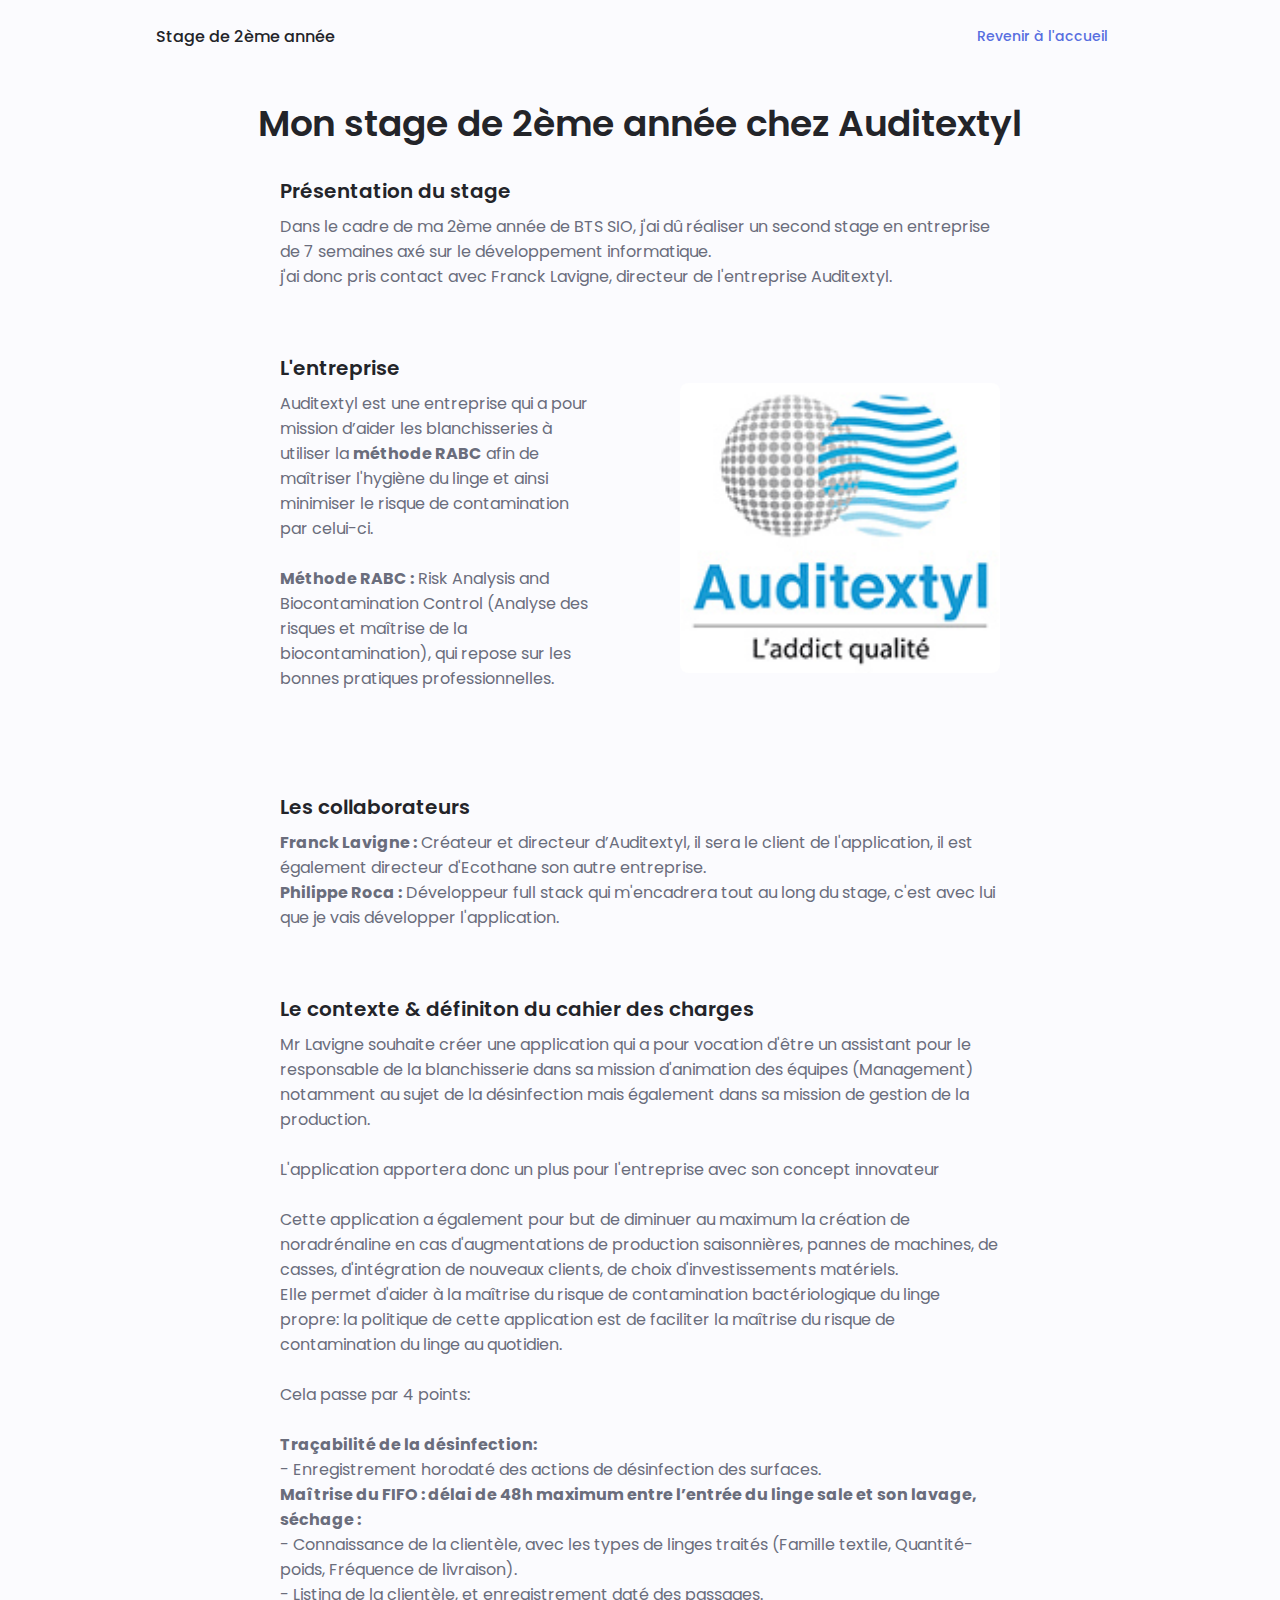
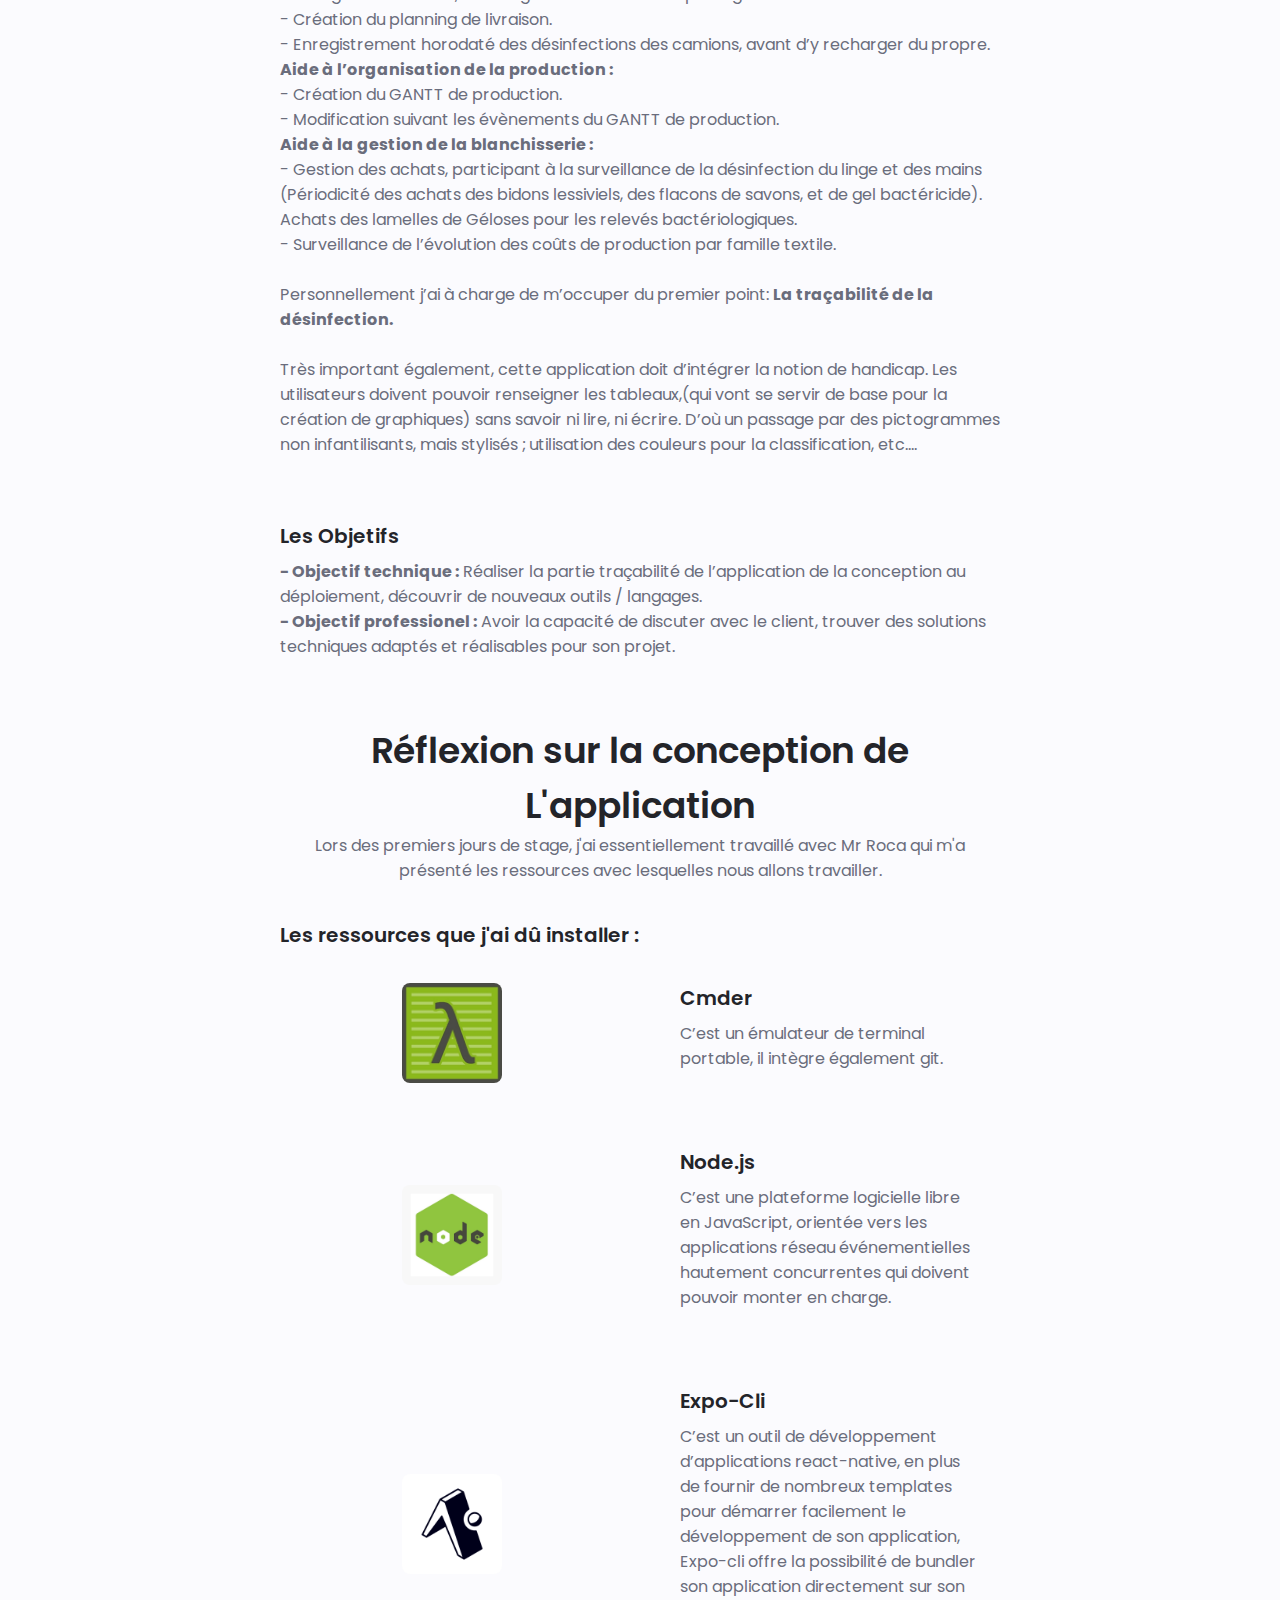
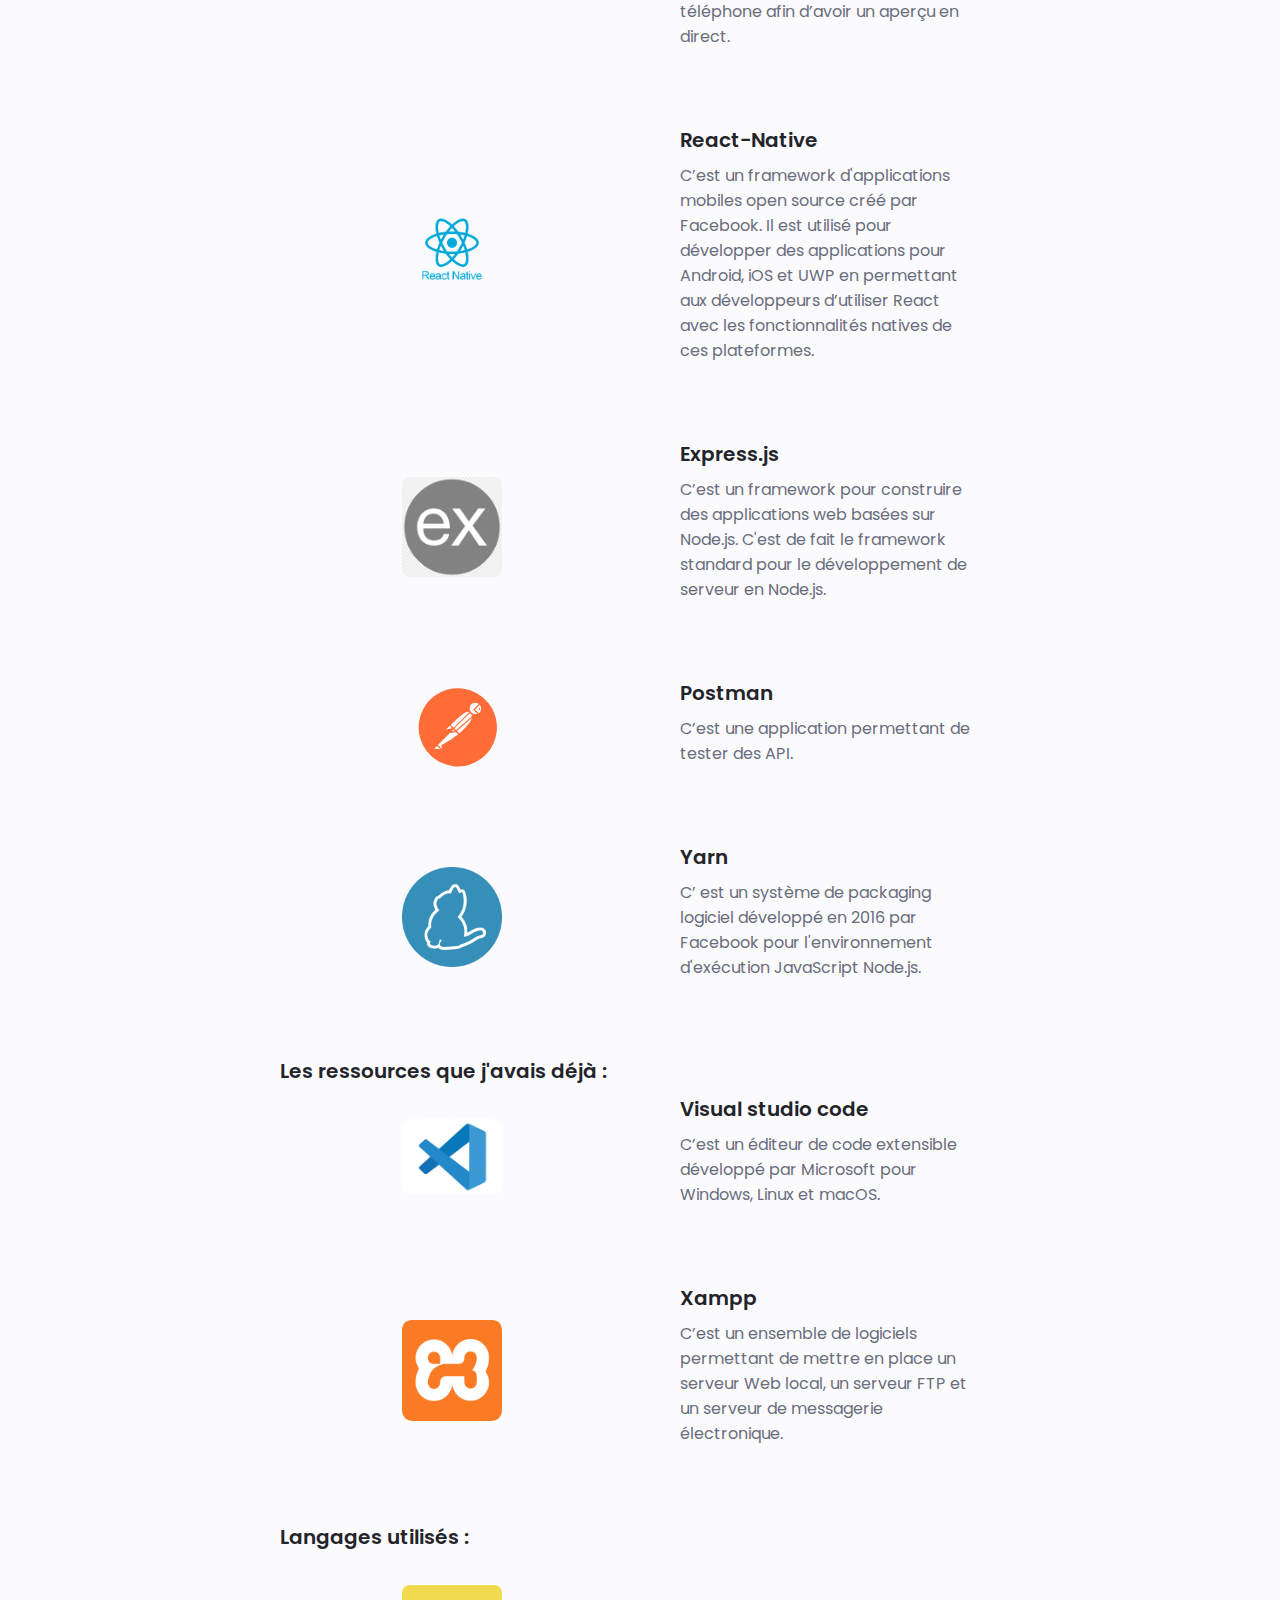
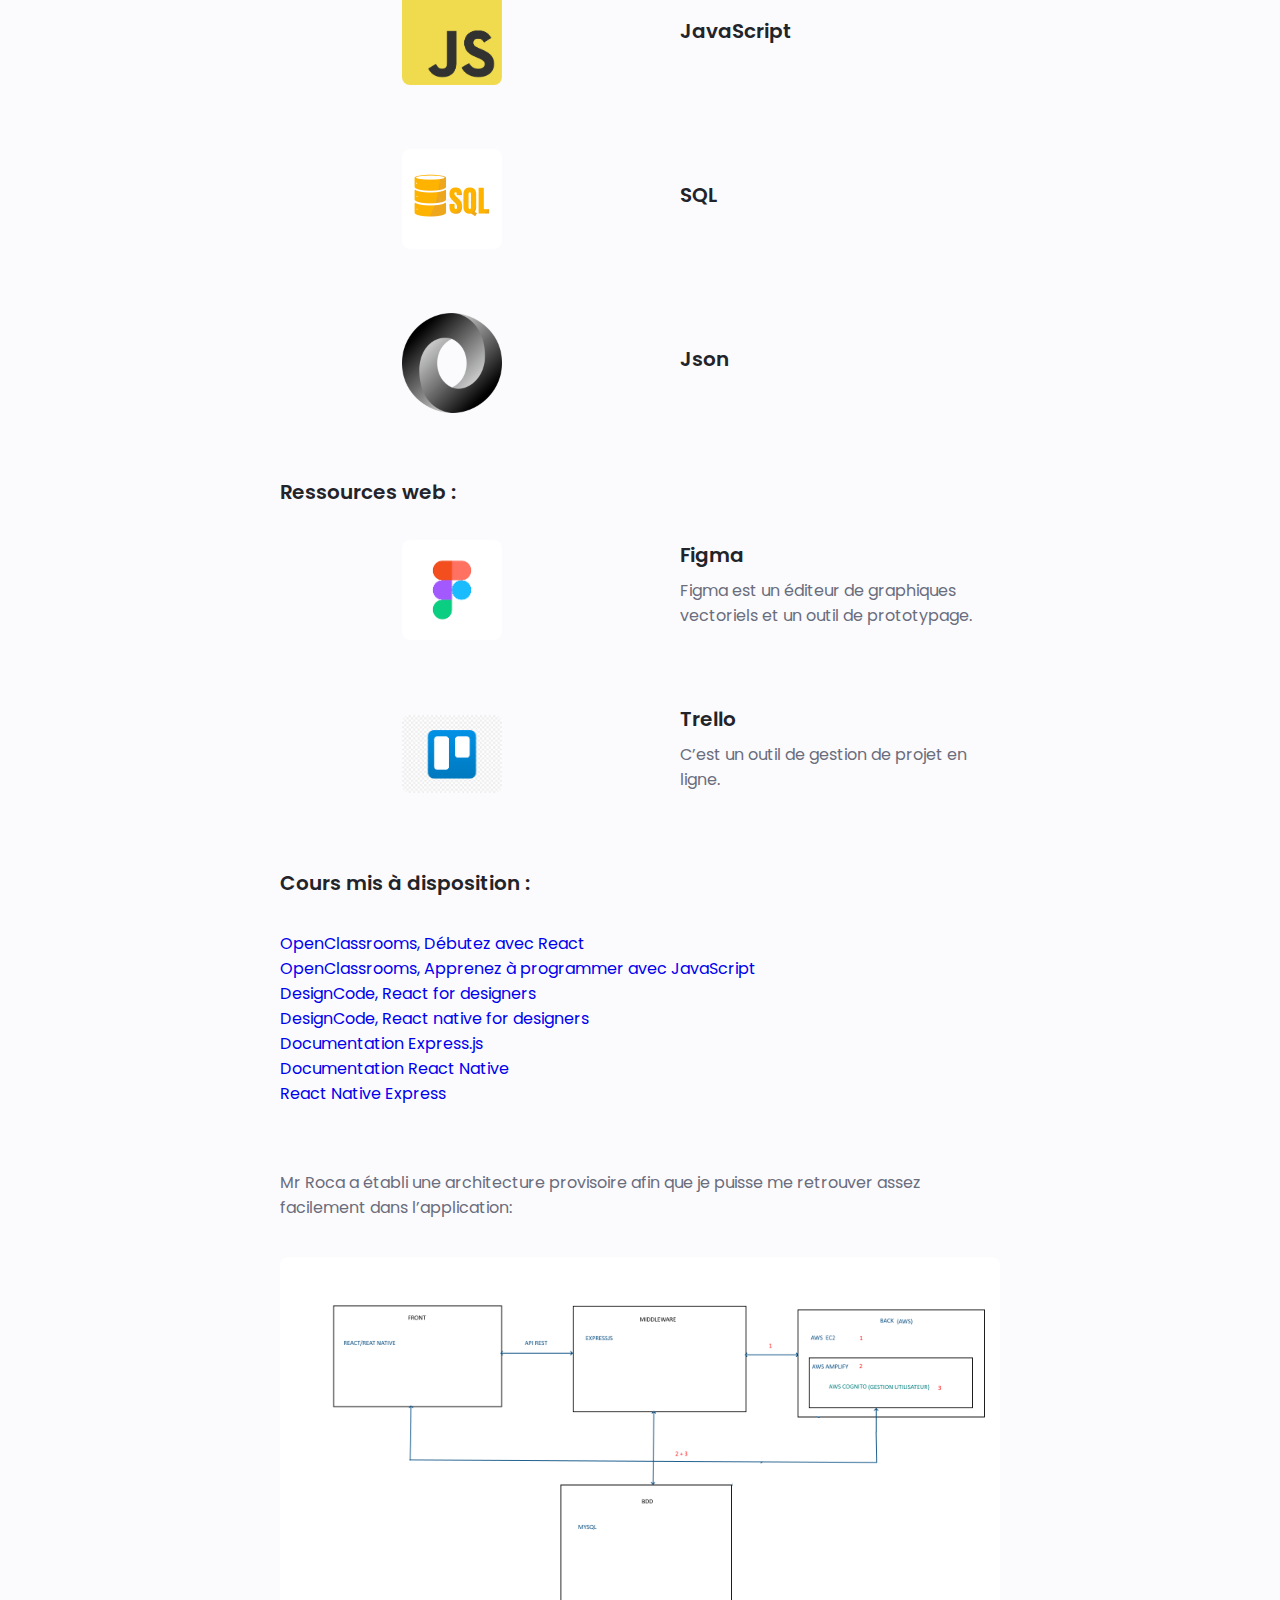
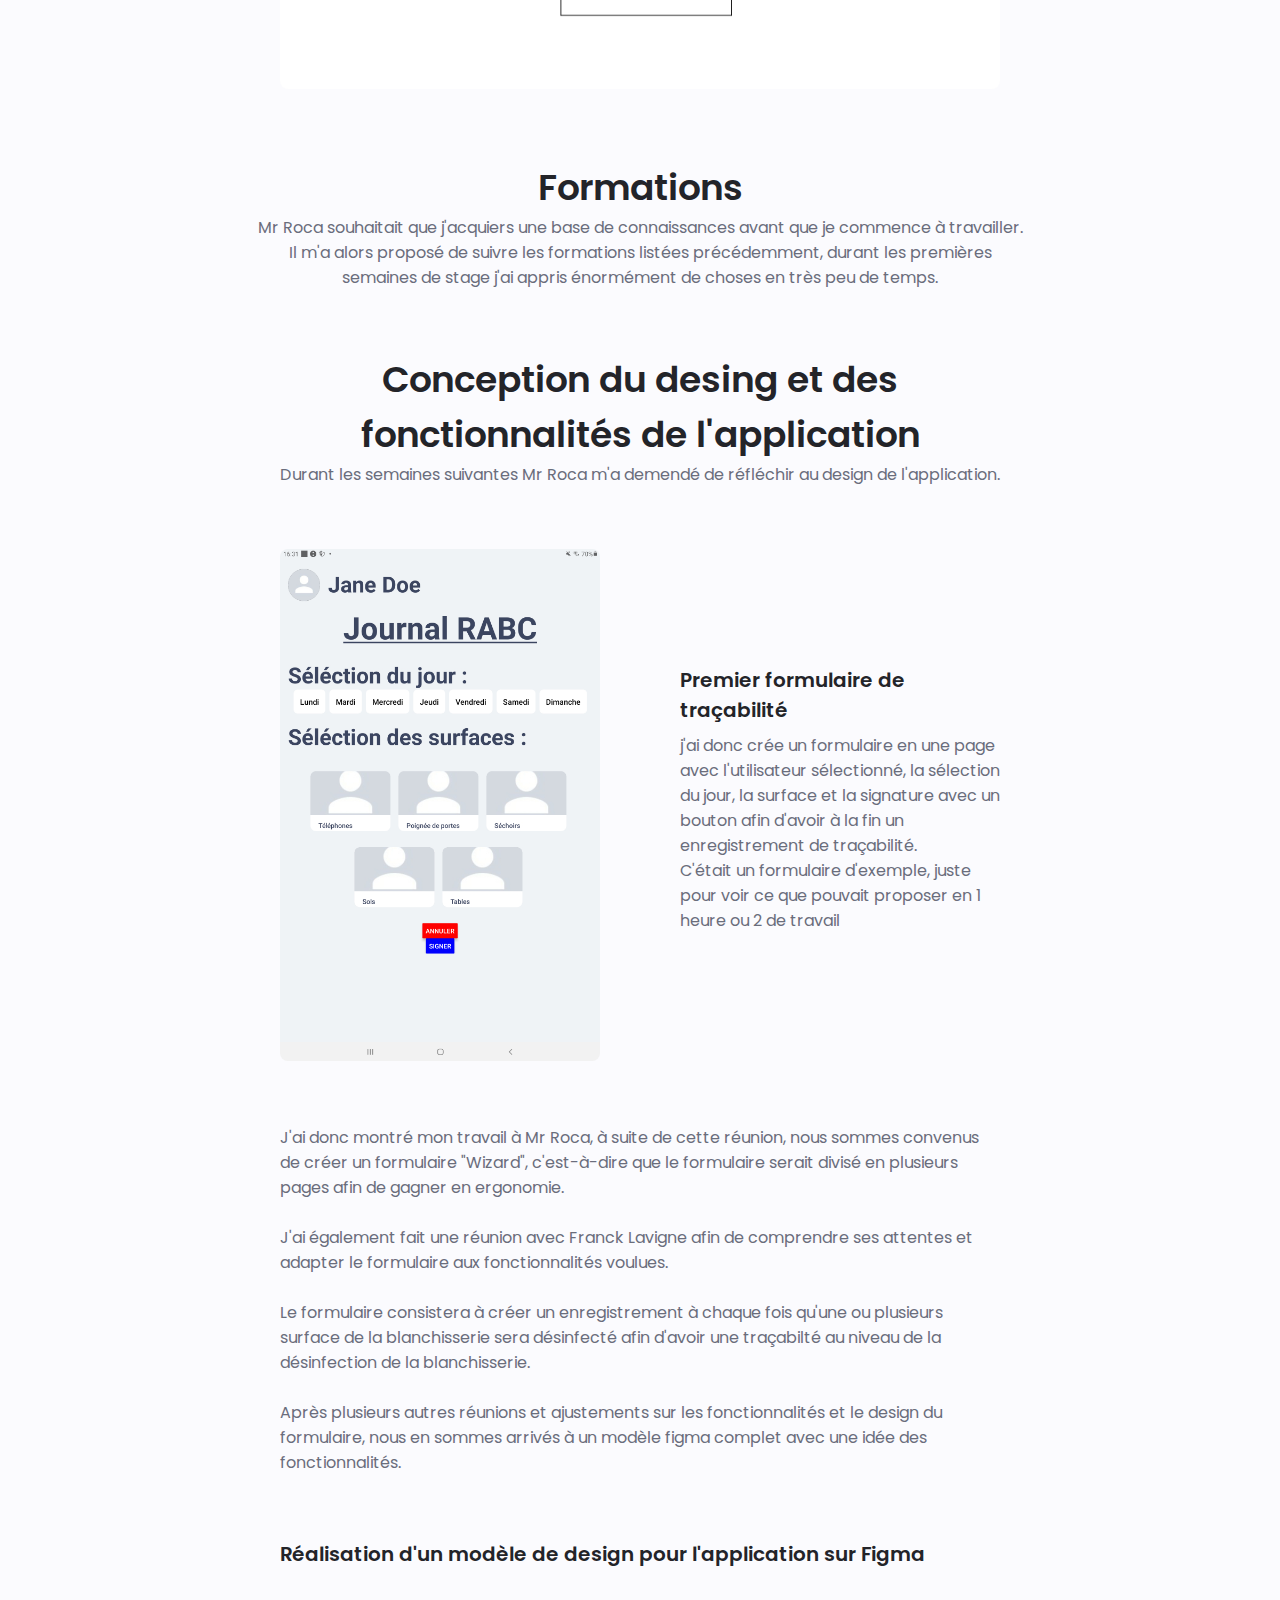
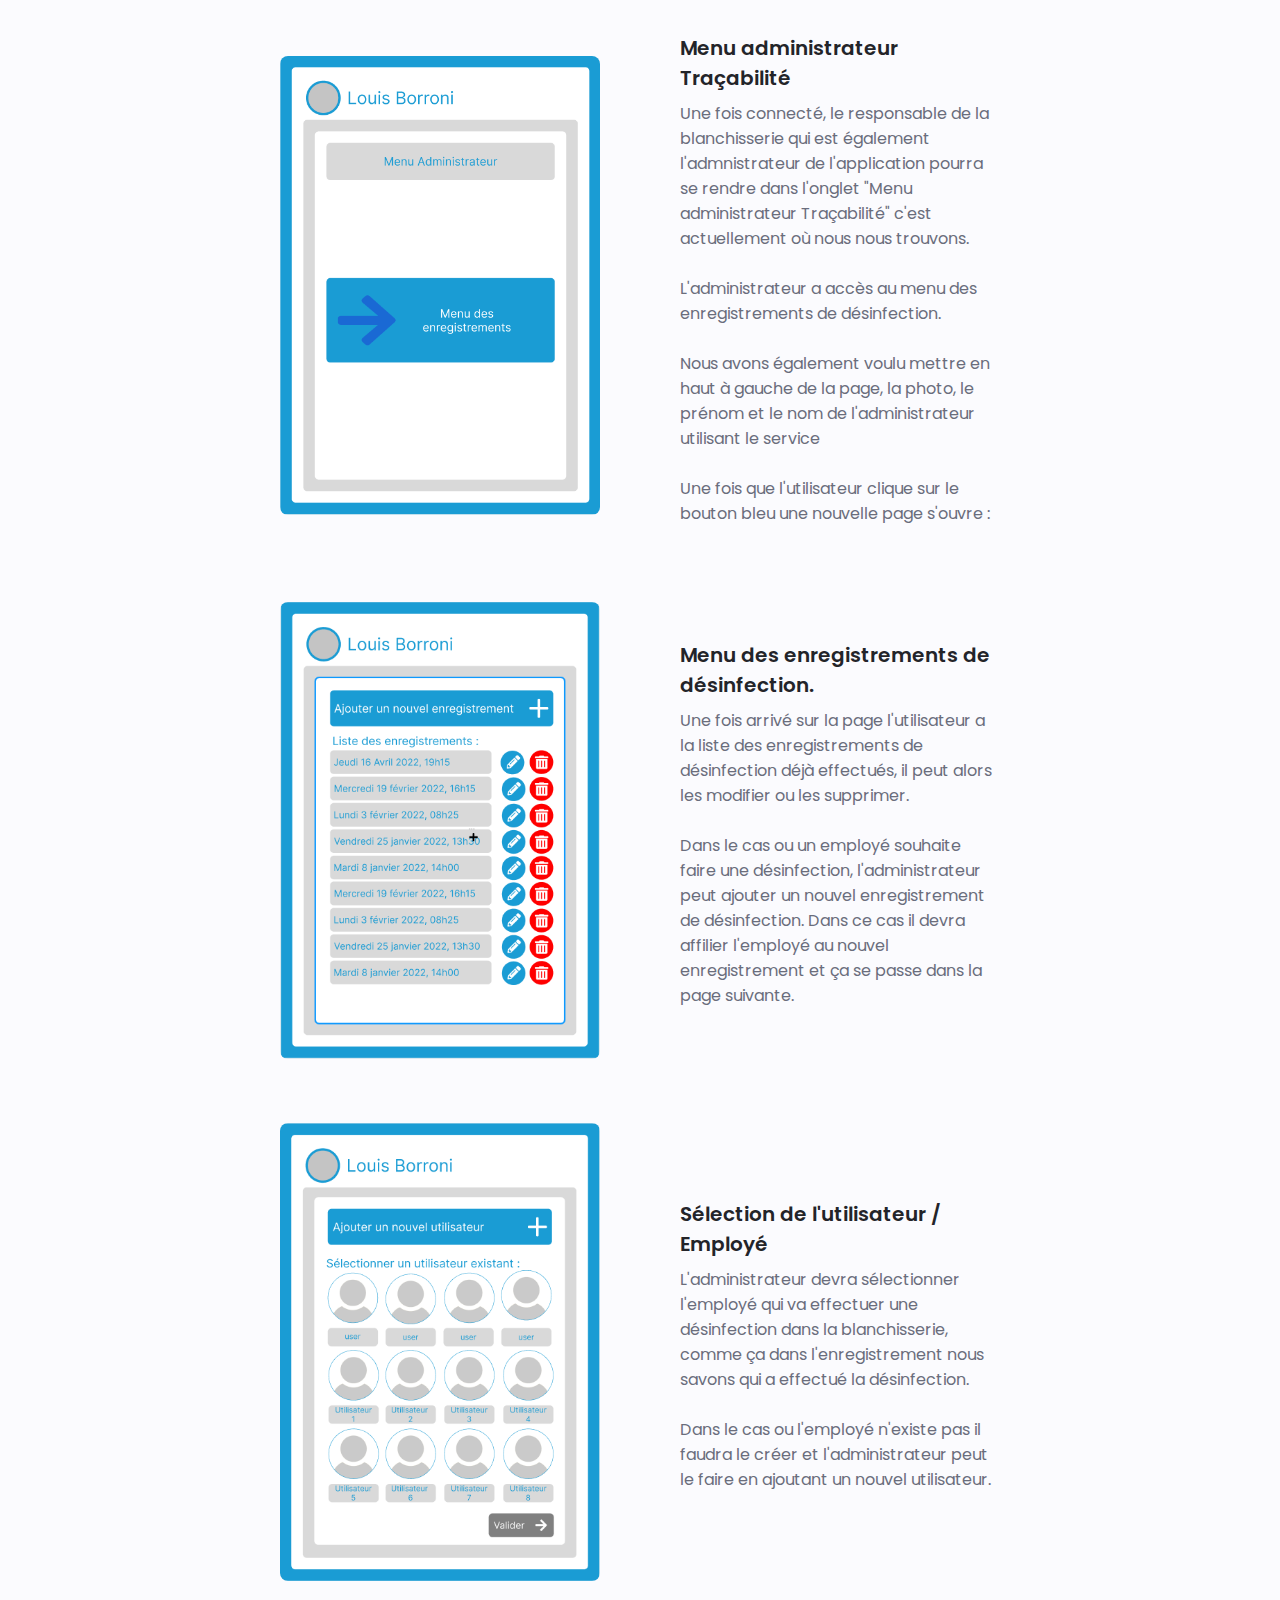
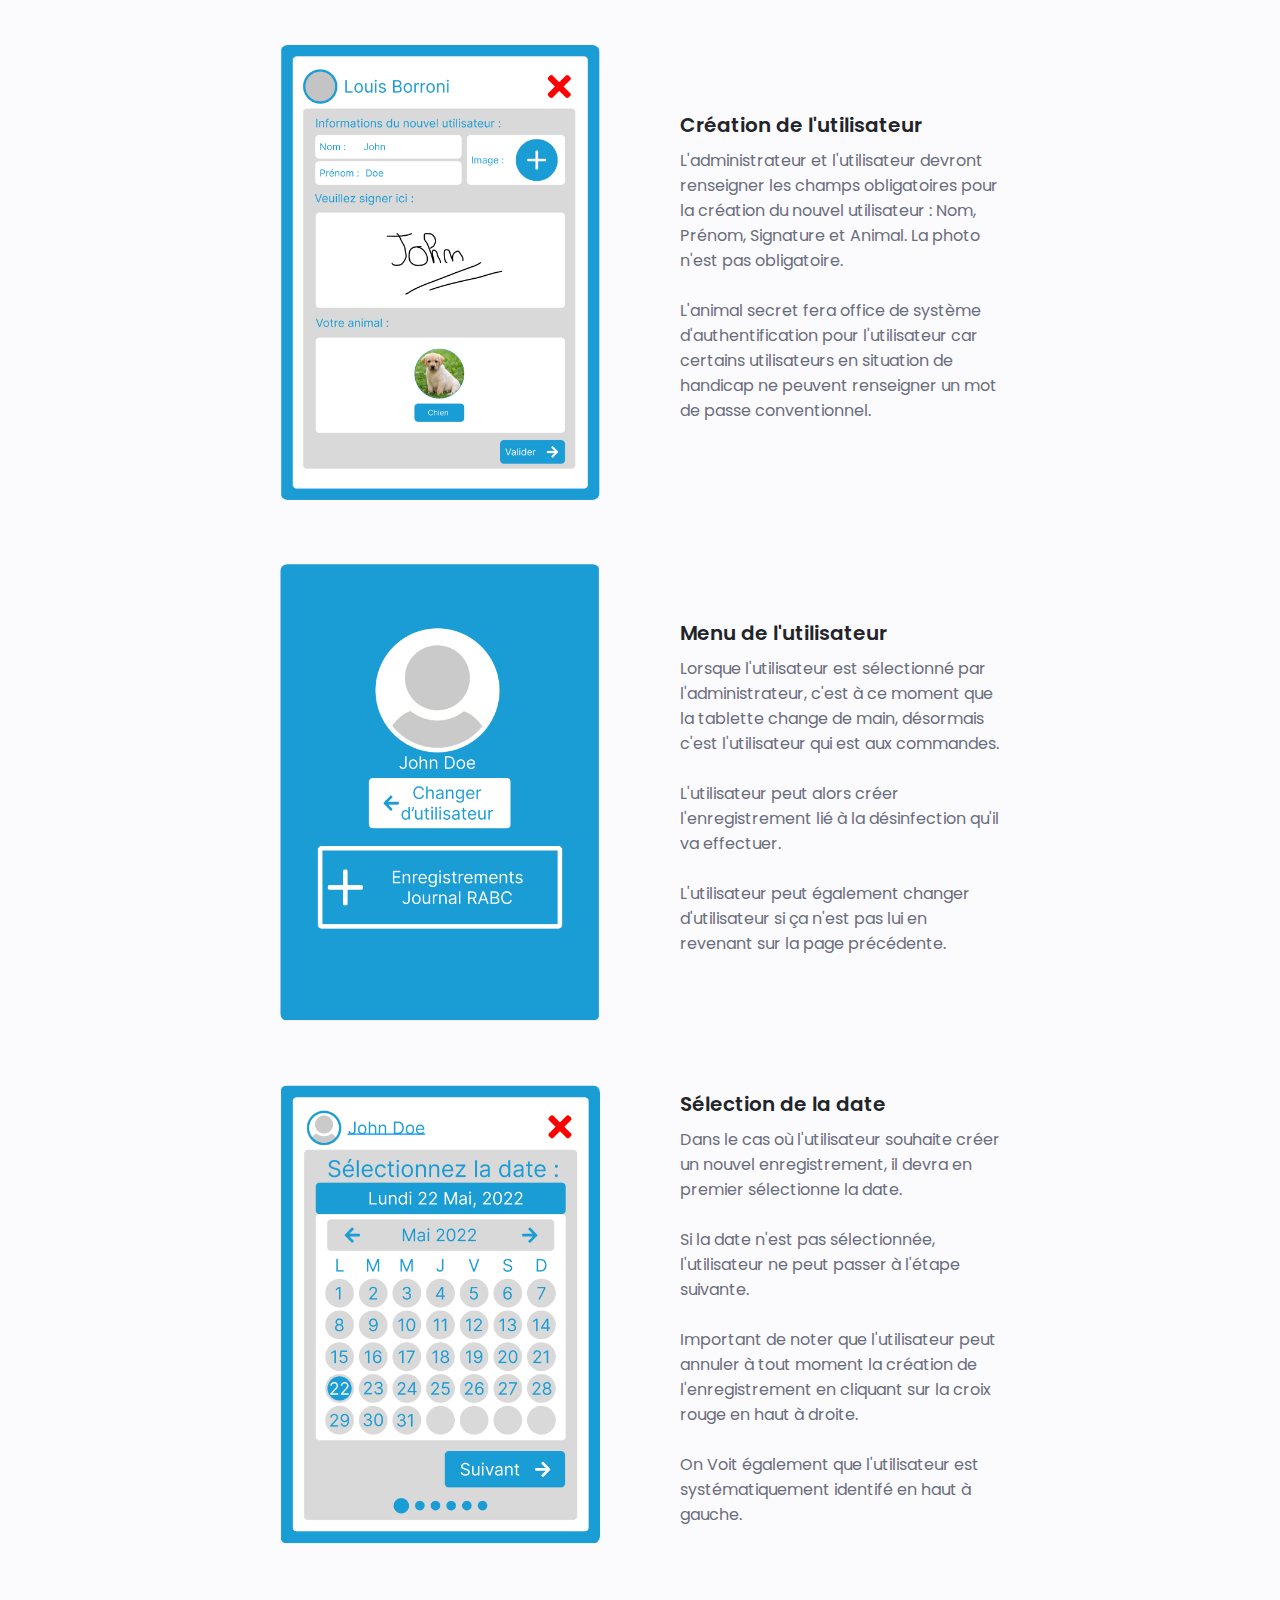
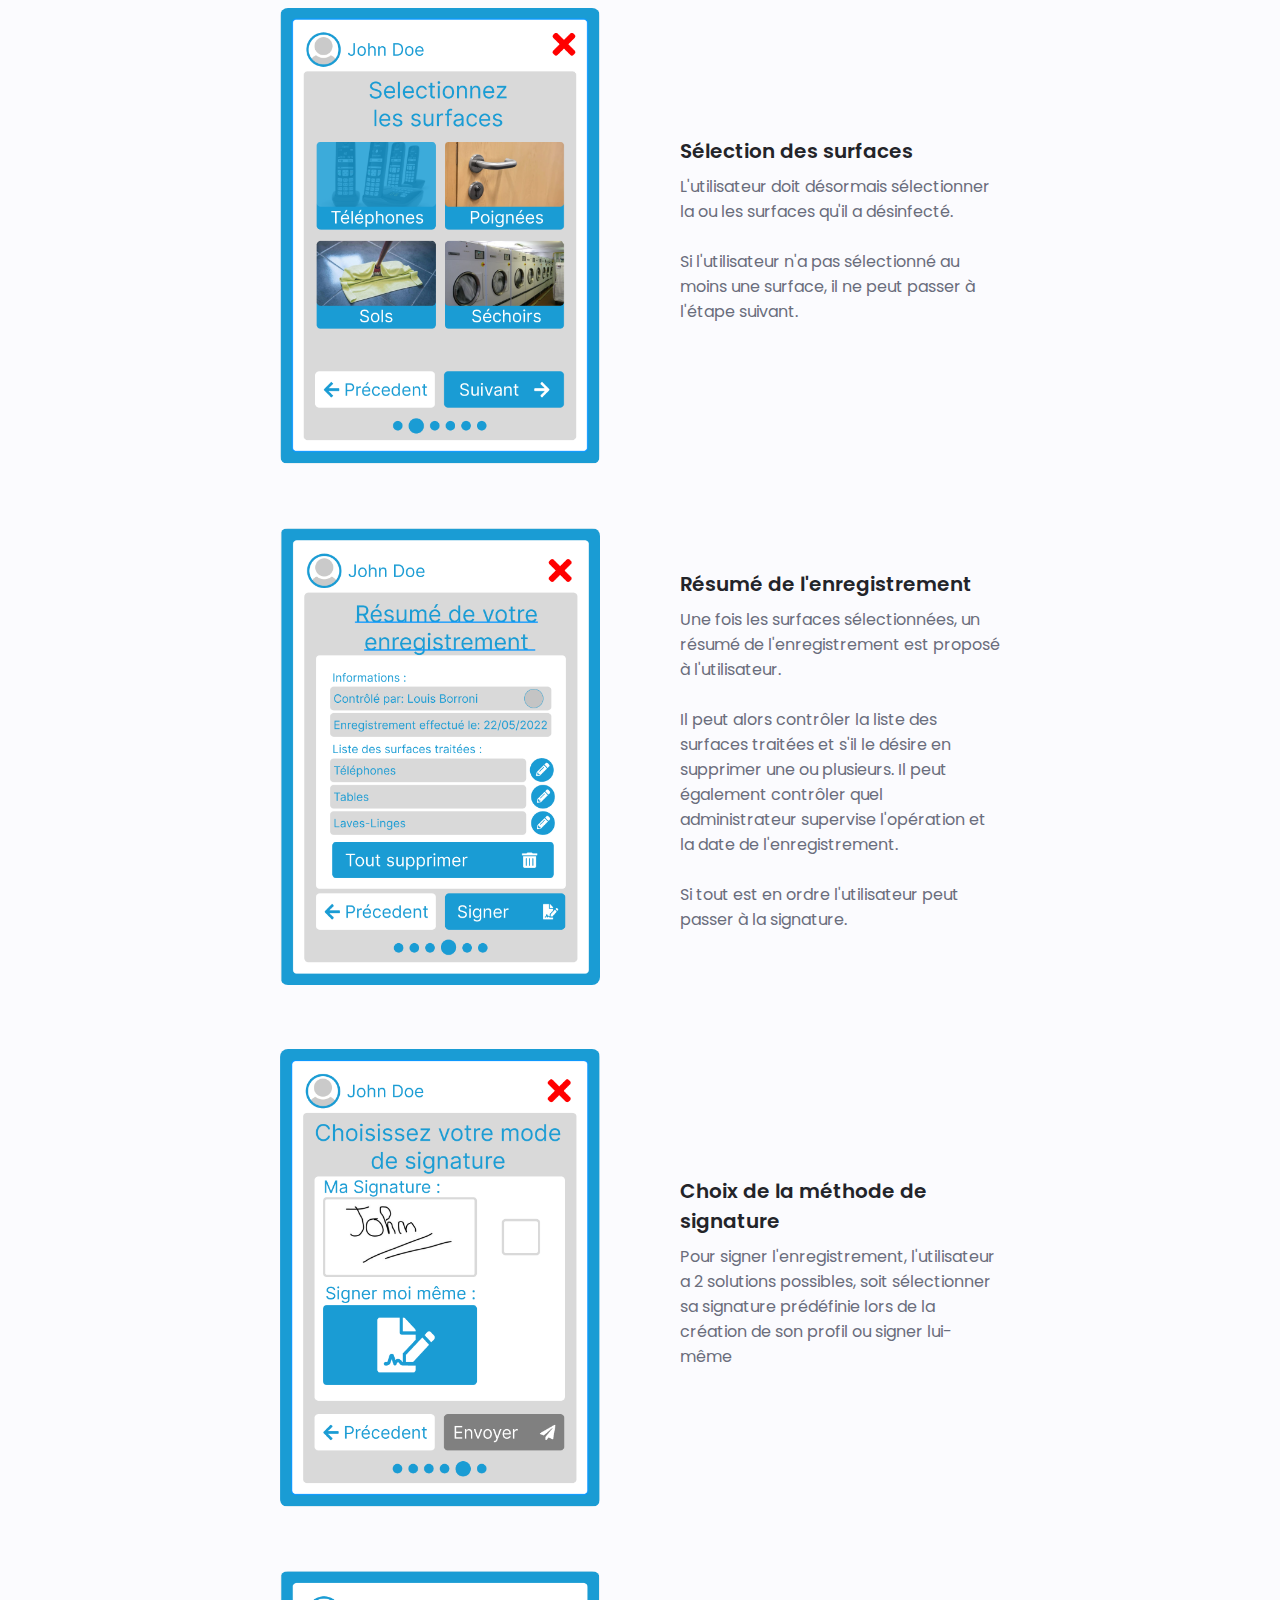
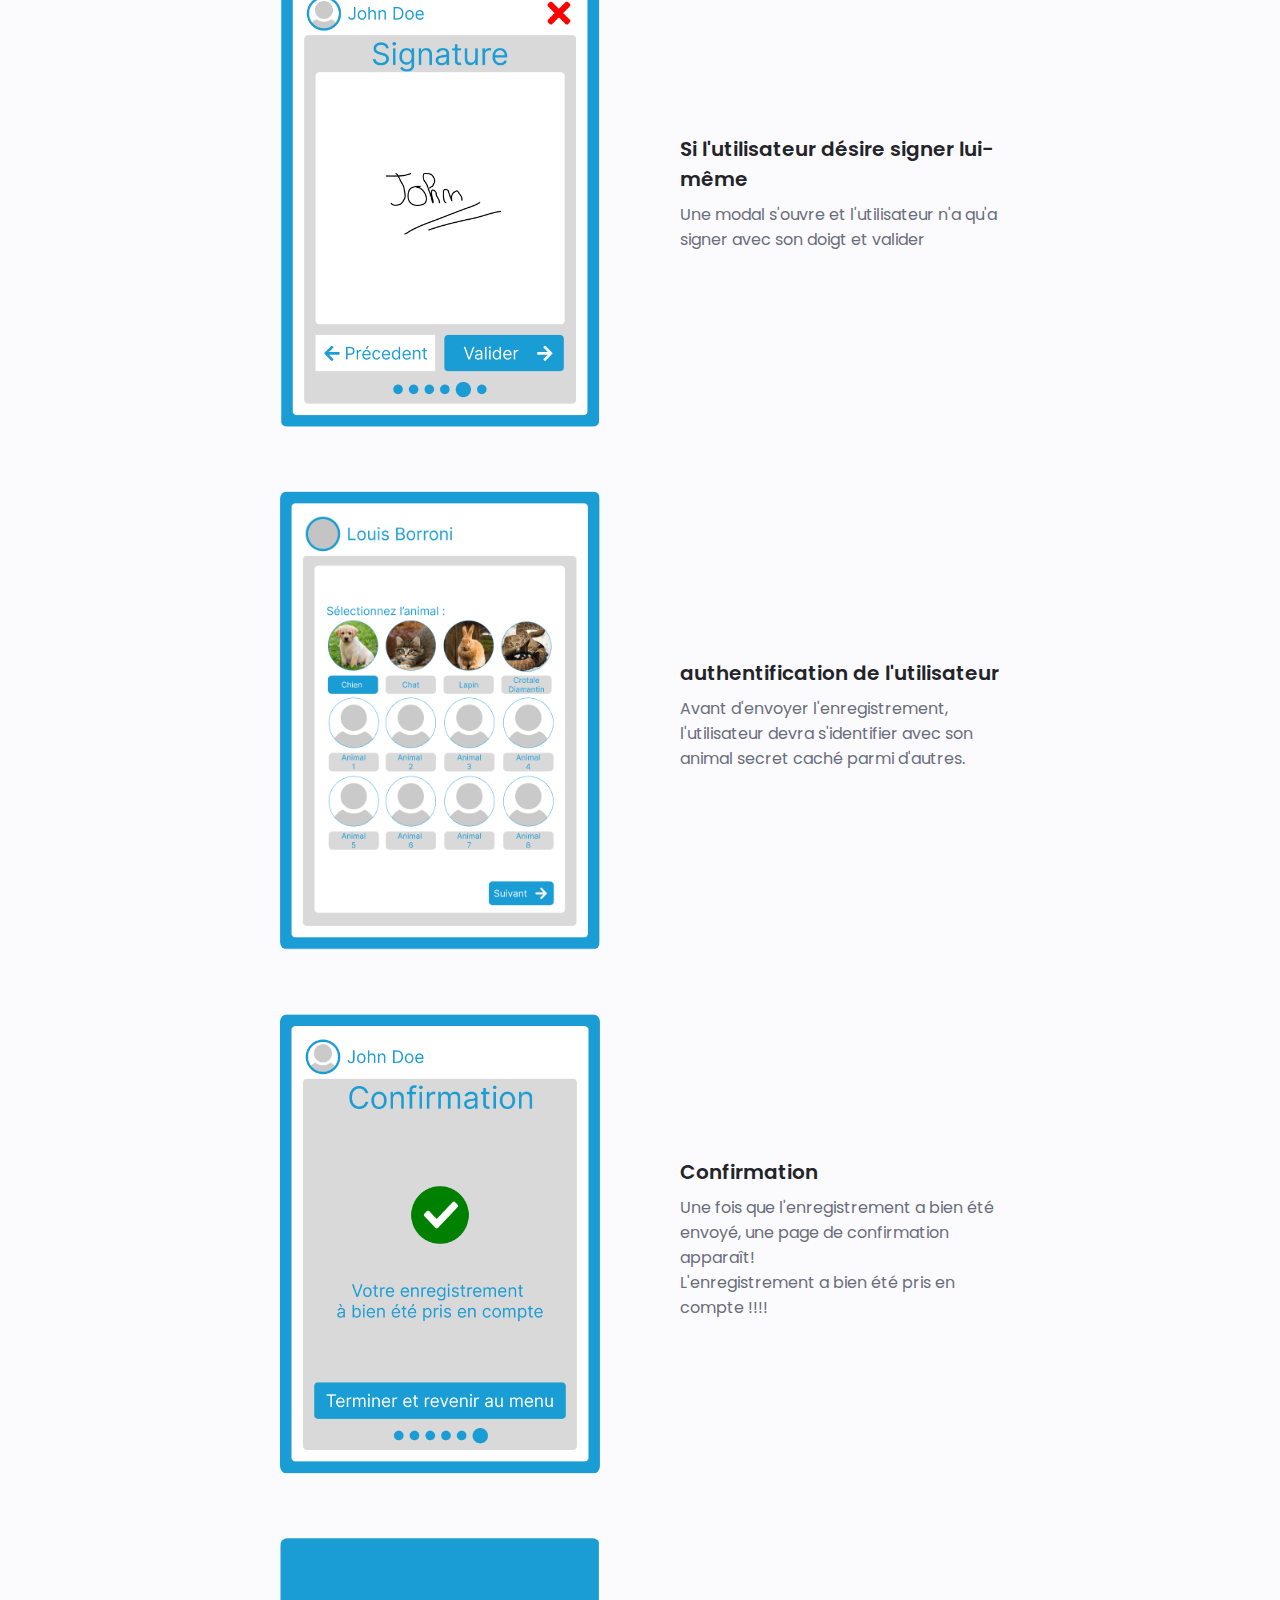
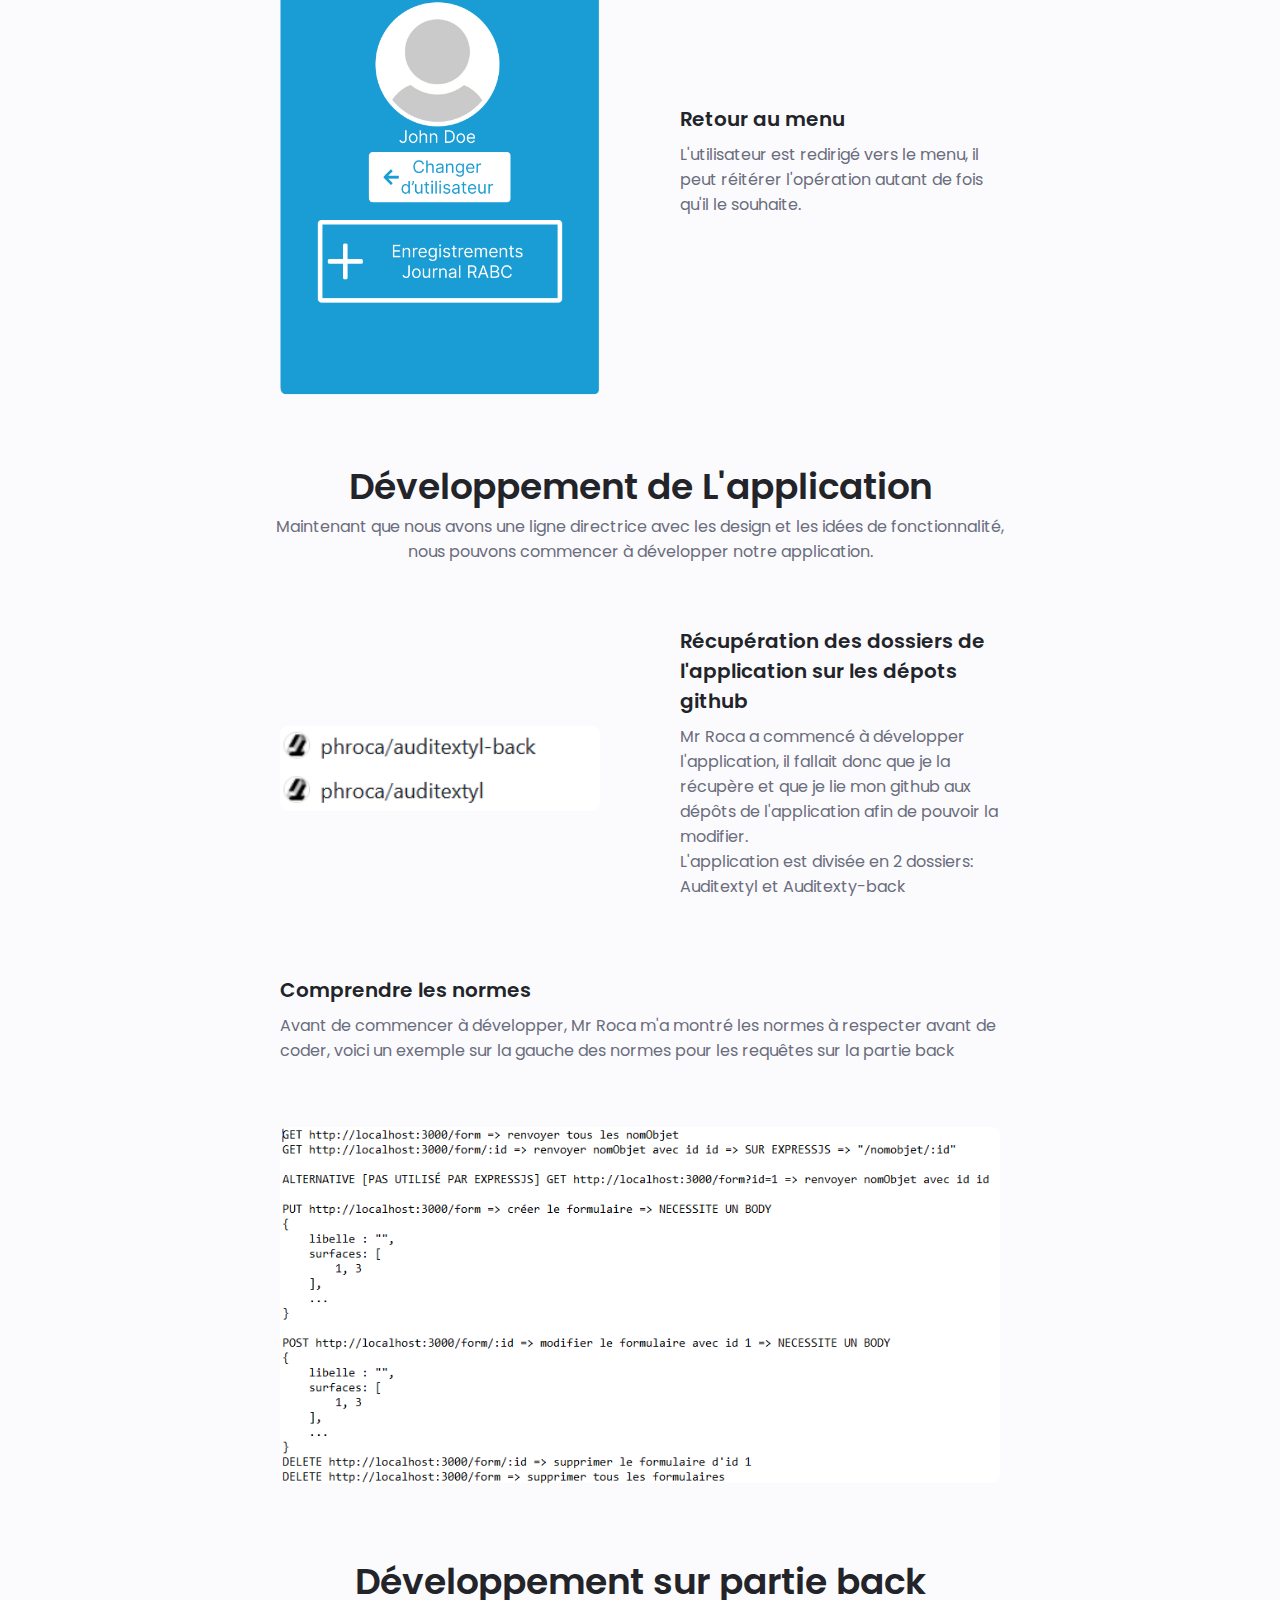
==== vues/stage2.html @ 26be76ab "Add files via upload" ====
<!DOCTYPE html>
    <html lang="en">
    <head>
        <meta charset="UTF-8">
        <meta name="viewport" content="width=device-width, initial-scale=1.0">

        <!--==================== UNICONS ====================-->
        <link rel="stylesheet" href="https://unicons.iconscout.com/release/v4.0.0/css/line.css">
        
        <!--==================== SWIPER CSS ====================-->
        <link rel="stylesheet" href="../assets/css/swiper-bundle.min.css">
        
        <!--==================== CSS ====================-->
        <link rel="stylesheet" href="../assets/css/styles.css">

        <title>Louis Borroni</title>
    </head>
    <body>
        <!--==================== HEADER ====================-->
        <header class="header" id="header">
            <nav class="nav container">
                <a href="#" class="nav__logo">Stage de 2ème année</a>
                <div class="nav__menu" id="nav-menu">
                    <ul class="nav__list grid">
                        <li class="nav__item">
                            <a href="../index.html" class="nav__link active-link">
                                <i class="uil uil-estate nav__icon"></i>Revenir à l'accueil
                            </a>
                        </li>

                    </ul>
                    <i class="uil uil-times nav__close" id="nav-close"></i>
                </div>
                <div class="nav__btns">
                    <!-- Theme change button -->
                    <i class="uil uil-moon change-theme" id="theme-button"></i>

                    <div class="nav__toggle" id="nav-toggle">
                        <i class="uil uil-apps"></i>
                    </div>
                </div>
            </nav>
        </header>

        <!--==================== MAIN ====================-->
        <main class="main">
            <!--==================== ABOUT ====================-->
             <section class="about section" id="about">
                <h2 class="section__title">Mon stage de 2ème année chez Auditextyl</h2>
                <br>
                <div class="vue__container container swiper-container">
                    <div class="swipper-wrapper">

                        <div class="vue__content">            
                            <div class="vue__data">
                                <h3 class="vue__title">Présentation du stage</h3>
                                <p class="vue__description">Dans le cadre de ma 2ème année de BTS SIO, j'ai dû réaliser un second stage en entreprise de 7 semaines axé sur le développement informatique.<br> j'ai donc pris contact avec Franck Lavigne, directeur de l'entreprise Auditextyl.
                                </p>
                            </div>
                        </div>

                        <div class="vue__content grid">            
                            <div class="vue__data">
                                <h3 class="vue__title">L'entreprise</h3>
                                <p class="vue__description">Auditextyl est une entreprise qui a pour mission d’aider les blanchisseries à utiliser la <strong>méthode RABC</strong>  afin de maîtriser l'hygiène du linge et ainsi minimiser le risque de contamination par celui-ci.
                                    <br>
                                    <br><strong>Méthode RABC :</strong> Risk Analysis and Biocontamination Control (Analyse des risques et maîtrise de la biocontamination), qui repose sur les bonnes pratiques professionnelles.
                                </p>
                            </div>
                            <img src="../assets/img/auditextyl.gif" alt="" class="vue__img">
                        </div>

                        <br class="cdc">

                        <div class="vue__content ">            
                            <div class="vue__data">
                                <h3 class="vue__title">Les collaborateurs</h3>
                                <p class="vue__description">
                                    <strong>Franck Lavigne :</strong> Créateur et directeur d’Auditextyl, il sera le client de l'application, il est également directeur d'Ecothane son autre entreprise.<br>
                                    <strong>Philippe Roca :</strong> Développeur full stack qui m'encadrera tout au long du stage, c'est avec lui que je vais développer l'application.     
                                </p>
                            </div>
                        </div>

                        <div class="vue__content ">            
                            <div class="vue__data">
                                <h3 class="vue__title">Le contexte & définiton du cahier des charges</h3>
                                <p class="vue__description">
                                    Mr Lavigne souhaite créer une application qui a pour vocation d'être un assistant pour le responsable de la blanchisserie dans sa mission d'animation des équipes (Management) notamment au sujet de la désinfection mais également dans sa mission de gestion de la production.
                                    <br>
                                    <br> L'application apportera donc un plus pour l'entreprise avec son concept innovateur
                                    <br>
                                    <br> Cette application a également pour but de diminuer au maximum la création de noradrénaline en cas d'augmentations de production saisonnières, pannes de machines, de casses, d'intégration de nouveaux clients, de choix d'investissements matériels.
                                    <br>Elle permet d'aider à la maîtrise du risque de contamination bactériologique du linge propre: la politique de cette application est de faciliter la maîtrise du risque de contamination du linge au quotidien.
                                    <br>
                                    <br>Cela passe par 4 points:
                                    <br>
                                    <br><strong>Traçabilité de la désinfection: </strong>
                                    <br>- Enregistrement horodaté des actions de désinfection des surfaces.
                                    <br><strong>Maîtrise du FIFO : délai de 48h maximum entre l’entrée du linge sale et son lavage, séchage :</strong>
                                    <br>- Connaissance de la clientèle, avec les types de linges traités (Famille textile, Quantité-poids, Fréquence de livraison). 
                                    <br>- Listing de la clientèle, et enregistrement daté des passages. 
                                    <br>- Création du planning de livraison. 
                                    <br>- Enregistrement horodaté des désinfections des camions, avant d’y recharger du propre.
                                    <br><strong>Aide à l’organisation de la production :</strong>
                                    <br>- Création du GANTT de production. 
                                    <br>- Modification suivant les évènements du GANTT de production. 
                                    <br><strong>Aide à la gestion de la blanchisserie : </strong>
                                    <br>- Gestion des achats, participant à la surveillance de la désinfection du linge et des mains (Périodicité des achats des bidons lessiviels, des flacons de savons, et de gel bactéricide). Achats des lamelles de Géloses pour les relevés bactériologiques. 
                                    <br>- Surveillance de l’évolution des coûts de production par famille textile.
                                    <br>
                                    <br>Personnellement j’ai à charge de m’occuper du premier point: <strong>La traçabilité de la désinfection.</strong> 
                                    <br>
                                    <br>Très important également, cette application doit d’intégrer la notion de handicap. Les utilisateurs doivent pouvoir renseigner les tableaux,(qui vont se servir de base pour la création de graphiques) sans savoir ni lire, ni écrire. D’où un passage par des pictogrammes non infantilisants, mais stylisés ; utilisation des couleurs pour la classification, etc….
                                </p>
                            </div>
                        </div>
                        <div id="conception"></div>

                        <div class="vue__content ">            
                            <div class="vue__data">
                                <h3 class="vue__title">Les Objetifs</h3>
                                <p class="vue__description">
                                    <strong>- Objectif technique :</strong> Réaliser la partie traçabilité de l’application de la conception au déploiement,  découvrir de nouveaux outils / langages.<br>
                                    <strong>- Objectif professionel :</strong> Avoir la capacité de discuter avec le client, trouver des solutions techniques adaptés et réalisables pour son projet.     
                                </p>
                            </div>
                        </div>

                        <div class="vue__content ">            
                                <div class="vue__data">
                                    <h2 class="section__title">Réflexion sur la conception de L'application</h2>
                                    <p class="vue__sub">
                                        Lors des premiers jours de stage, j'ai essentiellement travaillé avec Mr Roca qui m'a présenté les ressources avec lesquelles nous allons travailler.
                                    </p>
                                    <br>
                                    <h3 class="vue__title">Les ressources que j'ai dû installer :</h3>
                                    <br>
                                    <div class="vue__content grid ">
                                        <img src="../assets/img/cmder.jpg" alt="" class="vue__img-icon">
                                        <div class="vue__data">
                                            <h3 class="vue__title">Cmder</h3>
                                            <p class="vue__description">
                                                C’est un émulateur de terminal portable, il intègre également git.
                                            </p>
                                        </div>
                                    </div>

                                    
                                    <div class="vue__content grid ">
                                        <img src="../assets/img/node.jpg" alt="" class="vue__img-icon">
                                        <div class="vue__data">
                                            <h3 class="vue__title">Node.js</h3>
                                            <p class="vue__description">
                                                C’est une plateforme logicielle libre en JavaScript, orientée vers les applications réseau événementielles hautement concurrentes qui doivent pouvoir monter en charge.
                                            </p>
                                        </div>
                                    </div>

                                    <div class="vue__content grid ">
                                        <img src="../assets/img/expo.png" alt="" class="vue__img-icon">
                                        <div class="vue__data">
                                            <h3 class="vue__title">Expo-Cli</h3>
                                            <p class="vue__description">
                                                C’est un outil de développement d’applications react-native, en plus de fournir de nombreux templates pour démarrer facilement le développement de son application, Expo-cli offre la possibilité de bundler son application directement sur son téléphone afin d’avoir un aperçu en direct.
                                            </p>
                                        </div>
                                    </div>

                                    <div class="vue__content grid ">
                                        <img src="../assets/img/react-native.png" alt="" class="vue__img-icon">
                                        <div class="vue__data">
                                            <h3 class="vue__title">React-Native</h3>
                                            <p class="vue__description">
                                                C’est un framework d'applications mobiles open source créé par Facebook. Il est utilisé pour développer des applications pour Android, iOS et UWP en permettant aux développeurs d’utiliser React avec les fonctionnalités natives de ces plateformes.
                                            </p>
                                        </div>
                                    </div>

                                    <div class="vue__content grid ">
                                        <img src="../assets/img/express.png" alt="" class="vue__img-icon">
                                        <div class="vue__data">
                                            <h3 class="vue__title">Express.js</h3>
                                            <p class="vue__description">
                                                C’est un framework pour construire des applications web basées sur Node.js. C'est de fait le framework standard pour le développement de serveur en Node.js.
                                            </p>
                                        </div>
                                    </div>

                                    <div class="vue__content grid ">
                                        <img src="../assets/img/postman.svg" alt="" class="vue__img-icon">
                                        <div class="vue__data">
                                            <h3 class="vue__title">Postman</h3>
                                            <p class="vue__description">
                                                C’est une application permettant de tester des API.
                                            </p>
                                        </div>
                                    </div>

                                    <div class="vue__content grid ">
                                        <img src="../assets/img/yarn.png" alt="" class="vue__img-icon">
                                        <div class="vue__data">
                                            <h3 class="vue__title">Yarn</h3>
                                            <p class="vue__description">
                                                C’ est un système de packaging logiciel développé en 2016 par Facebook pour l'environnement d'exécution JavaScript Node.js.
                                            </p>
                                        </div>
                                    </div>

                                    <h3 class="vue__title">Les ressources que j'avais déjà :</h3>
                                    
                                    <div class="vue__content grid ">
                                        <img src="../assets/img/visual.jpg" alt="" class="vue__img-icon">
                                        <div class="vue__data">
                                            <h3 class="vue__title">Visual studio code</h3>
                                            <p class="vue__description">
                                                C’est un éditeur de code extensible développé par Microsoft pour Windows, Linux et macOS.
                                            </p>
                                        </div>
                                    </div>

                                    <div class="vue__content grid ">
                                        <img src="../assets/img/xampp.png" alt="" class="vue__img-icon">
                                        <div class="vue__data">
                                            <h3 class="vue__title">Xampp</h3>
                                            <p class="vue__description">
                                                C’est un ensemble de logiciels permettant de mettre en place un serveur Web local, un serveur FTP et un serveur de messagerie électronique.
                                            </p>
                                        </div>
                                    </div>

                                    <h3 class="vue__title">Langages utilisés :</h3>
                                    <br>
                                    <div class="vue__content grid ">
                                        <img src="../assets/img/js.png" alt="" class="vue__img-icon">
                                        <div class="vue__data">
                                            <h3 class="vue__title">JavaScript</h3>
                                        </div>
                                    </div>

                                    <div class="vue__content grid ">
                                        <img src="../assets/img/sql.jpg" alt="" class="vue__img-icon">
                                        <div class="vue__data">
                                            <h3 class="vue__title">SQL</h3>
                                        </div>
                                    </div>

                                    <div class="vue__content grid ">
                                        <img src="../assets/img/json.png" alt="" class="vue__img-icon">
                                        <div class="vue__data">
                                            <h3 class="vue__title">Json</h3>
                                        </div>
                                    </div>

                                    <h3 class="vue__title">Ressources web :</h3>
                                    <br>

                                    <div class="vue__content grid ">
                                        <img src="../assets/img/figlogo.png" alt="" class="vue__img-icon">
                                        <div class="vue__data">
                                            <h3 class="vue__title">Figma</h3>
                                            <p class="vue__description">
                                               Figma est un éditeur de graphiques vectoriels et un outil de prototypage.
                                            </p>
                                        </div>
                                    </div>

                                    <div class="vue__content grid ">
                                        <img src="../assets/img/trello.jpg" alt="" class="vue__img-icon">
                                        <div class="vue__data">
                                            <h3 class="vue__title">Trello</h3>
                                            <p class="vue__description">
                                                C’est un outil de gestion de projet en ligne.
                                            </p>
                                        </div>
                                    </div>

                                    <h3 class="vue__title">Cours mis à disposition :</h3>
                                    <br>

                                    <a href="https://openclassrooms.com/fr/courses/7008001-debutez-avec-react" target="blank">OpenClassrooms, Débutez avec React</a>
                                    <br>
                                    <a href="https://openclassrooms.com/fr/courses/6175841-apprenez-a-programmer-avec-javascript" target="blank">OpenClassrooms, Apprenez à programmer avec JavaScript</a>
                                    <br>
                                    <a href="https://designcode.io/react" target="blank">DesignCode, React for designers</a>
                                    <br>
                                    <a href="https://designcode.io/react-native-for-designers" target="blank">DesignCode, React native for designers</a>
                                    <br>
                                    <a href="https://expressjs.com/fr/" target="blank">Documentation Express.js</a>
                                    <br>
                                    <a href="https://reactnative.dev/" target="blank">Documentation React Native</a>
                                    <br>
                                    <a href="https://www.reactnative.express/" target="blank">React Native Express</a>
                                </div>
                            </div>
                        <div class="vue__content ">            
                            <div class="vue__data">
                                <p class="vue__description">
                                        Mr Roca a établi une architecture provisoire afin que je puisse me retrouver assez facilement dans l’application:
                                </p>
                                <br>
                                <img src="../assets/img/architecture-provisoire-auditextyl.png" alt="" class="archi-img">
                            </div>
                        </div>

                        <h2 class="section__title">Formations</h2>
                        <p class="vue__sub">
                            Mr Roca souhaitait que j'acquiers une base de connaissances avant que je commence à travailler.
                            <br>Il m'a alors proposé de suivre les formations listées précédemment, durant les premières semaines de stage j'ai appris énormément de choses en très peu de temps.
                        </p>
                        <br>
                        <br>

                        <h2 class="section__title">Conception du desing et des fonctionnalités de l'application</h2>
                        <p class="vue__sub">
                           Durant les semaines suivantes Mr Roca m'a demendé de réfléchir au design de l'application.
                        </p>
                        <br>
                        <br>

                        <div class="vue__content grid ">
                            <img src="../assets/img/Premier Formulaire.jpg" alt="" class="vue__img">
                            <div class="vue__data">
                                <h3 class="vue__title">Premier formulaire de traçabilité</h3>
                                <p class="vue__description">j'ai donc crée un formulaire en une page avec l'utilisateur sélectionné, la sélection du jour, la surface et la signature avec un bouton afin d'avoir à la fin un enregistrement de traçabilité.
                                <br> C'était un formulaire d'exemple, juste pour voir ce que pouvait proposer en 1 heure ou 2 de travail
                                </p>
                            </div>
                        </div>

                        <div id="figma"></div>

                        <div class="vue__content ">            
                            <div class="vue__data">
                                <p class="vue__description">
                                    J'ai donc montré mon travail à Mr Roca, à suite de cette réunion, nous sommes convenus de créer un formulaire "Wizard", c'est-à-dire que le formulaire serait divisé en plusieurs pages afin de gagner en ergonomie.
                                    <br>
                                    <br>
                                    J'ai également fait une réunion avec Franck Lavigne afin de comprendre ses attentes et adapter le formulaire aux fonctionnalités voulues.
                                    <br>
                                    <br>
                                    Le formulaire consistera à créer un enregistrement à chaque fois qu'une ou plusieurs surface de la blanchisserie sera désinfecté afin d'avoir une traçabilté au niveau de la désinfection de la blanchisserie.
                                    <br>
                                    <br>
                                    Après plusieurs autres réunions et ajustements sur les fonctionnalités et le design du formulaire, nous en sommes arrivés à un modèle figma complet avec une idée des fonctionnalités. 
                                </p>
                            </div>
                        </div>

                        <div class="vue__content">
                                <div class="vue__data">
                                    <h3 class="vue__title">Réalisation d'un modèle de design pour l'application sur Figma</h3>
                                </div>
                            </div>

                        <div class="vue__content grid ">
                            <img src="../assets/img/Menu-admin.PNG" alt="" class="vue__img">
                            <div class="vue__data">
                                <h3 class="vue__title">Menu administrateur Traçabilité</h3>
                                <p class="vue__description">
                                    Une fois connecté, le responsable de la blanchisserie qui est également l'admnistrateur de l'application pourra se rendre dans l'onglet "Menu administrateur Traçabilité" c'est actuellement où nous nous trouvons.
                                    <br> 
                                    <br> L'administrateur a accès au menu des enregistrements de désinfection.
                                    <br>
                                    <br> Nous avons également voulu  mettre en haut à gauche de la page, la photo, le prénom et le nom de l'administrateur utilisant le service 
                                    <br>
                                    <br> Une fois que l'utilisateur clique sur le bouton bleu une nouvelle page s'ouvre :
                                </p>
                            </div>
                        </div>

                        <div class="vue__content grid ">
                            <img src="../assets/img/Menu-enregistrement.PNG" alt="" class="vue__img">
                            <div class="vue__data">
                                <h3 class="vue__title">Menu des enregistrements de désinfection.</h3>
                                <p class="vue__description">
                                    Une fois arrivé sur la page l'utilisateur a la liste des enregistrements de désinfection déjà effectués, il peut alors les modifier ou les supprimer.
                                    <br>
                                    <br>
                                    Dans le cas ou un employé souhaite faire une désinfection, l'administrateur peut ajouter un nouvel enregistrement de désinfection. Dans ce cas il devra affilier l'employé au nouvel enregistrement et ça se passe dans la page suivante.
                                </p>
                            </div>
                        </div>

                        <div class="vue__content grid ">
                            <img src="../assets/img/Selection-utilisateur.PNG" alt="" class="vue__img">
                            <div class="vue__data">
                                <h3 class="vue__title">Sélection de l'utilisateur / Employé</h3>
                                <p class="vue__description">
                                    L'administrateur devra sélectionner l'employé qui va effectuer une désinfection dans la blanchisserie, comme ça dans l'enregistrement nous savons qui a effectué la désinfection.
                                    <br>
                                    <br>
                                    Dans le cas ou l'employé n'existe pas il faudra le créer et l'administrateur peut le faire en ajoutant un nouvel utilisateur.
                                </p>
                            </div>
                        </div>

                        <div class="vue__content grid ">
                            <img src="../assets/img/selection-complete.PNG" alt="" class="vue__img">
                            <div class="vue__data">
                                <h3 class="vue__title">Création de l'utilisateur</h3>
                                <p class="vue__description">
                                    L'administrateur et l'utilisateur devront renseigner les champs obligatoires pour la création du nouvel utilisateur : Nom, Prénom, Signature et Animal. La photo n'est pas obligatoire.
                                    <br>
                                    <br>
                                    L'animal secret fera office de système d'authentification pour l'utilisateur car certains utilisateurs en situation de handicap ne peuvent renseigner un mot de passe conventionnel.
                                </p>
                            </div>
                        </div>

                        <div class="vue__content grid ">
                            <img src="../assets/img/Menu-utilisateur.PNG" alt="" class="vue__img">
                            <div class="vue__data">
                                <h3 class="vue__title">Menu de l'utilisateur</h3>
                                <p class="vue__description">
                                    Lorsque l'utilisateur est sélectionné par l'administrateur, c'est à ce moment que la tablette change de main, désormais c'est l'utilisateur qui est aux commandes.
                                    <br>
                                    <br>
                                    L'utilisateur peut alors créer l'enregistrement lié à la désinfection qu'il va effectuer.
                                    <br>
                                    <br>
                                    L'utilisateur peut également changer d'utilisateur si ça n'est pas lui en revenant sur la page précédente.
                                </p>
                            </div>
                        </div>

                        <div class="vue__content grid ">
                            <img src="../assets/img/Selection-date.PNG" alt="" class="vue__img">
                            <div class="vue__data">
                                <h3 class="vue__title">Sélection de la date</h3>
                                <p class="vue__description">
                                    Dans le cas où l'utilisateur souhaite créer un nouvel enregistrement, il devra en premier sélectionne la date.
                                    <br>
                                    <br>
                                    Si la date n'est pas sélectionnée, l'utilisateur ne peut passer à l'étape suivante.
                                    <br>
                                    <br>
                                    Important de noter que l'utilisateur peut annuler à tout moment la création de l'enregistrement en cliquant sur la croix rouge en haut à droite.
                                    <br>
                                    <br>
                                    On Voit également que l'utilisateur est systématiquement identifé en haut à gauche.
                                </p>
                            </div>
                        </div>

                        <div class="vue__content grid ">
                            <img src="../assets/img/Selection-surfaces.PNG" alt="" class="vue__img">
                            <div class="vue__data">
                                <h3 class="vue__title">Sélection des surfaces</h3>
                                <p class="vue__description">
                                    L'utilisateur doit désormais sélectionner la ou les surfaces qu'il a désinfecté.
                                    <br>
                                    <br>
                                    Si l'utilisateur n'a pas sélectionné au moins une surface, il ne peut passer à l'étape suivant.
                                </p>
                            </div>
                        </div>

                        <div class="vue__content grid ">
                            <img src="../assets/img/Résumé.PNG" alt="" class="vue__img">
                            <div class="vue__data">
                                <h3 class="vue__title">Résumé de l'enregistrement</h3>
                                <p class="vue__description">
                                    Une fois les surfaces sélectionnées, un résumé de l'enregistrement est proposé à l'utilisateur.
                                    <br>
                                    <br>
                                    Il peut alors contrôler la liste des surfaces traitées et s'il le désire en supprimer une ou plusieurs.
                                    Il peut également contrôler quel administrateur supervise l'opération et la date de l'enregistrement.
                                    <br>
                                    <br>
                                    Si tout est en ordre l'utilisateur peut passer à la signature.
                                </p>
                            </div>
                        </div>

                        <div class="vue__content grid ">
                            <img src="../assets/img/Choix-signature.PNG" alt="" class="vue__img">
                            <div class="vue__data">
                                <h3 class="vue__title">Choix de la méthode de signature</h3>
                                <p class="vue__description">
                                    Pour signer l'enregistrement, l'utilisateur a 2 solutions possibles, soit sélectionner sa signature prédéfinie lors de la création de son profil ou signer lui-même
                                </p>
                            </div>
                        </div>

                        <div class="vue__content grid ">
                            <img src="../assets/img/Creation-signature.PNG" alt="" class="vue__img">
                            <div class="vue__data">
                                <h3 class="vue__title">Si l'utilisateur désire signer lui-même</h3>
                                <p class="vue__description">
                                    Une modal s'ouvre et l'utilisateur n'a qu'a signer avec son doigt et valider
                                </p>
                            </div>
                        </div>

                        <div class="vue__content grid ">
                            <img src="../assets/img/Selection-animal.PNG" alt="" class="vue__img">
                            <div class="vue__data">
                                <h3 class="vue__title">authentification de l'utilisateur</h3>
                                <p class="vue__description">
                                    Avant d'envoyer l'enregistrement, l'utilisateur devra s'identifier avec son animal secret caché parmi d'autres.
                                </p>
                            </div>
                        </div>

                        <div class="vue__content grid ">
                            <img src="../assets/img/Confirmer.PNG" alt="" class="vue__img">
                            <div class="vue__data">
                                <h3 class="vue__title">Confirmation</h3>
                                <p class="vue__description">
                                    Une fois que l'enregistrement a bien été envoyé, une page de confirmation apparaît!
                                    <br>L'enregistrement a bien été pris en compte !!!!
                                </p>
                            </div>
                        </div>

                        <div class="vue__content grid ">
                            <img src="../assets/img/Menu-utilisateur.PNG" alt="" class="vue__img">
                            <div class="vue__data">
                                <h3 class="vue__title">Retour au menu</h3>
                                <p class="vue__description">
                                    L'utilisateur est redirigé vers le menu, il peut réitérer l'opération autant de fois qu'il le souhaite.
                                </p>
                            </div>
                        </div>

                        <div id="depots"></div>

                        <h2 class="section__title">Développement de L'application</h2>
                        <p class="vue__sub">
                           Maintenant que nous avons une ligne directrice avec les design et les idées de fonctionnalité, nous pouvons commencer à développer notre application.
                        </p>
                        <br>
                        <br>
                        <div id="normes"></div>

                        <div class="vue__content grid ">
                            <img src="../assets/img/depots.PNG" alt="" class="vue__img">
                            <div class="vue__data">
                                <h3 class="vue__title">Récupération des dossiers de l'application sur les dépots github</h3>
                                <p class="vue__description">
                                    Mr Roca a commencé à développer l'application, il fallait donc que je la récupère et que je lie mon github aux dépôts de l'application afin de pouvoir la modifier.
                                    <br>L'application est divisée en 2 dossiers: Auditextyl et Auditexty-back
                                </p>
                            </div>
                        </div>

                        <div class="vue__content">
                            <div class="vue__data">
                                <h3 class="vue__title">Comprendre les normes</h3>
                                <p class="vue__description">
                                    Avant de commencer à développer, Mr Roca m'a montré les normes à respecter avant de coder, voici un exemple sur la gauche des normes pour les requêtes sur la partie back
                                </p>
                            </div>
                        </div>

                        <div class="vue__content">
                                <img src="../assets/img/formalisme.PNG" alt="" class="vue__img-solo">
                            </div>

                        <h2 class="section__title">Développement sur partie back</h2>
                        <br>
                        <br>

                        <div class="vue__content grid ">
                            <img src="../assets/img/bdd.jpg" alt="" class="vue__img">
                            <div class="vue__data">
                                <h3 class="vue__title">Création d'une base de données test</h3>
                                <p class="vue__description">
                                    Afin de pouvoir tester mes services il me fallait une  base de données je l'ai donc crée.
                                    <br>Elle comporte 3 tables :
                                    <br>
                                    <br><strong>user</strong>(Id, Nom, Prenom, Image, Signature, Animal, IsAdmin)
                                    <br><strong>surfaces</strong>(Id,Libelle,Image)
                                    <br><strong>form</strong>(Id, Libelle, Date, surface, IdAdmin, IdUser, IsSigned)
                                    <br><strong>animal</strong>(Id, Libelle, Image)
                                    <br>
                                    <br>Quelques précisions: l'image et la signature seront stockées en base 64 et il n'y a pas de lisaison entre les tables.
                                </p>
                            </div>
                        </div>

                        <div class="vue__content grid ">
                            <img src="../assets/img/requete.PNG" alt="" class="vue__img">
                            <div class="vue__data">
                                <h3 class="vue__title">Requêtes </h3>
                                <p class="vue__description">
                                    J'ai crée les requêtes pour chaque tables appelée <strong>CRUD</strong> : 
                                    <br>
                                    <br><strong>C</strong>reate / Créer 
                                    <br>
                                    <br><strong>R</strong>ead / Lire
                                    <br>
                                    <br><strong>U</strong>date / Mettre à jour
                                    <br> 
                                    <br><strong>D</strong>elete / Supprimer)
                                    <br>
                                    <br>j'ai testé toutes mes requêtes avec postman qui m'a grandement aidé. Exemple sur la gauche d'une requête visant à récupérer l'ensemble des animaux.
                                </p>
                            </div>
                        </div>

                        <h2 class="section__title">Développement sur partie front</h2>
                        <br>
                        <br>


                        <div class="vue__content grid ">
                            <div class="vue__data">
                                <h3 class="vue__title">Lisaison de la base de données</h3>
                                <p class="vue__description">
                                    Avant de commencer à développer, il faut lier la base de données (actuellement locale) et ça se fait en une seule ligne  dans le fichier .env 
                                </p>
                            </div>
                            <img src="../assets/img/liaisonbdd.PNG" alt="" class="vue__img">
                        </div>
                        
                        <div class="vue__content grid ">
                            <img src="../assets/img/expobundler.PNG	" alt="" class="vue__img">
                            <div class="vue__data">
                                <h3 class="vue__title">Utilisation d'Expo-Cli</h3>
                                <p class="vue__description"> Après avoir installé Expo-Cli dans les dossiers de notre partie front et démarrer notre projet back avec la console, on démarre l'application via la console avec la commande "expo start", le bundling de l'application s'effectue et un Qr code et une adresse s'affiche, expo va en réalité créer un serveur local afin de pouvoir émuler notre application.
                                <br>J'ai juste à rentrer l'adresse sur l'application expo dans ma tablette et mon application apparaît.
                                </p>
                            </div>
                        </div>

                        <div class="vue__content grid ">
                            <div class="vue__data">
                                <h3 class="vue__title">Arrivée sur l'application</h3>
                                <p class="vue__description">
                                    Une fois un compte crée avec une adresse mail et un mot de passse, j'arrive sur le menu de l'application, on voit en bas un menu avec les différents axes, mon rôle consiste à développer l'axe <strong>Traçabilité</strong>.
                                </p>
                            </div>
                            <img src="../assets/img/appli.PNG" alt="" class="vue__img">
                        </div>
                        
                        <div id="test"></div>

                        <div class="vue__content grid ">
                            <img src="../assets/img/selection.PNG" alt="" class="vue__img">
                            <div class="vue__data">
                                <h3 class="vue__title">Suite du développement</h3>
                                <p class="vue__description">Les semaines suivantes ont été consacrées au dévelopment de la partie administrateur (choix de l'utilisateur, création d'un nouvel utilisateur).
                                </p>
                            </div>
                        </div>

                        <div class="vue__content">
                            <div class="vue__data">
                                <h3 class="vue__title">Choix des meilleures solutions pour l'application</h3>
                                <p class="vue__description">Durant le développement, j'ai dû faire quelques choix techniques avec l'approbation de Mr Rocca. Au lieu de prendre une library DateTimePicker initialement prévue, j'ai choisi un Calendar picker, plus fonctionnel et beaucoup plus facile à modifier que le DateTimePicker.
                                </p>
                            </div>
                        </div>

                        <div class="vue__content grid ">
                            <div class="vue__data">
                                <h3 class="vue__title">Dernière semaine de stage</h3>
                                <p class="vue__description">Après avoir terminé la partie utilisateur, j'ai commencé le développement du formulaire d'ajout d'enregistrement de désinfection. Je n'ai pas eu le temps de le terminer, mais je continue à le travailler sur mon temps libre.
                                </p>
                            </div>
                            <img src="../assets/img/Confirmer.PNG" alt="" class="vue__img">
                        </div>

                    </div>
                        
                </div>


            </section>


        <!--==================== FOOTER ====================-->
        <footer class="footer">
        <div class="footer__bg">
            <div class="footer__container container grid">
                <div>
                    <h1 class="footer__title">Louis Borroni</h1>
                </div>

                <div class="footer__socials">
                    <a href="https://www.linkedin.com/in/louis-borroni-8051a8164/" target="blank" class="footer__social">
                        <i class="uil uil-linkedin-alt"></i>
                    </a>

                    <a href="https://www.instagram.com/louis.brrni/?hl=fr" target="blank" class="footer__social">
                        <i class="uil uil-instagram"></i>
                    </a>

                    <a href="https://github.com/Aulas69" target="blank" class="footer__social">
                        <i class="uil uil-github-alt"></i>                    
                    </a>
                </div>
            </div>

            <p class="footer__copy">&#169; Louis BORRONI. All right reserved</p>
        </div> 
        </footer>
        
        <!--==================== SCROLL TOP ====================-->
        
        <a href="#" class="scrollup" id="scroll-up">
            <i class="uil uil-arrow-up scrollup__icon"></i>
        </a>

        <!--==================== SWIPER JS ====================-->
        <script src="../assets/js/swiper-bundle.min.js"></script>

        <!--==================== MAIN JS ====================-->
        <script src="../assets/js/main.js"></script>
    </body>
</html>
---- assets/css/styles.css ----
/*==================== GOOGLE FONTS ====================*/
@import url('https://fonts.googleapis.com/css2?family=Poppins:wght@400;500;600&display=swap');

/*==================== VARIABLES CSS ====================*/
:root {
    --header-height: 3rem;

    /*========== Colors ==========*/
    /* Change favorite color */
    --hue-color: 230; /*Purple 250 - Green 142 - Blue 230 - Pink 340*/

    /* HSL color mode */
    --first-color: hsl(var(--hue-color), 69%, 61%);
    --first-color-second: hsl(var(--hue-color), 69%, 61%);
    --first-color-alt: hsl(var(--hue-color), 57%, 53%);
    --first-color-lighter: hsl(var(--hue-color), 92%, 85%);
    --title-color: hsl(var(--hue-color), 8%, 15%);
    --text-color: hsl(var(--hue-color), 8%, 45%);
    --text-color-light: hsl(var(--hue-color), 8%, 65%);
    --input-color: hsl(var(--hue-color), 70%, 96%);
    --body-color: hsl(var(--hue-color), 60%, 99%);
    --container-color: #fff;
    --scroll-bar-color: hsl(var(--hue-color), 12%, 90%);
    --scroll-thumb-color: hsl(var(--hue-color), 12%, 80%);

    /*========== Font and typography ==========*/
    --body-font: 'Poppins', sans-serif;

    /* .5rem = 8px, 1rem = 16px, 1.5rem = 24px ... */
    --big-font-size: 2rem;
    --h1-font-size: 1.5rem;
    --h2-font-size: 1.25rem;
    --h3-font-size: 1.125rem;
    --normal-font-size: .938rem;
    --small-font-size: .813rem;
    --smaller-font-size: .75rem;

    /*========== Font weight ==========*/
    --font-medium: 500;
    --font-semi-bold: 600;

    /*========== Margenes Bottom ==========*/
    /* .25rem = 4px, .5rem = 8px, .75rem = 12px ... */
    --mb-0-25: .25rem;
    --mb-0-5: .5rem;
    --mb-0-75: .75rem;
    --mb-1: 1rem;
    --mb-1-5: 1.5rem;
    --mb-2: 2rem;
    --mb-2-5: 2.5rem;
    --mb-3: 3rem;

    /*========== z index ==========*/
    --z-tooltip: 10;
    --z-fixed: 100;
    --z-modal: 1000;
}

/* Font size for large devices */
@media screen and (min-width: 968px) {
    :root {
        --big-font-size: 3rem;
        --h1-font-size: 2.25rem;
        --h2-font-size: 1.5rem;
        --h3-font-size: 1.25rem;
        --normal-font-size: 1rem;
        --small-font-size: .875rem;
        --smaller-font-size: .813rem;
    }
}

/*========== Variables Dark theme ==========*/

body.dark-theme {
  --first-color-second: hsl(var(--hue-color), 30%, 8%);
  --title-color: hsl(var(--hue-color), 8%, 85%);
  --text-color: hsl(var(--hue-color), 8%, 75%);
  --input-color: hsl(var(--hue-color), 29%, 16%);
  --body-color: hsl(var(--hue-color), 28%, 12%);
  --container-color: hsl(var(--hue-color), 29%, 16%);
  --scroll-bar-color: hsl(var(--hue-color), 12%, 48%);
  --scroll-thumb-color: hsl(var(--hue-color), 12%, 36%);
}

/*========== Button Dark/Light ==========*/

.nav__btns{
  display: flex;
  align-items: center;
}

.change-theme{
  font-size: 1.25rem;
  color: var(--title-color);
  margin-right: var(--mb-1);
  cursor: pointer;
}

.change-theme:hover{
  color: var(--first-color);
}

/*==================== BASE ====================*/
* {
  box-sizing: border-box;
  padding: 0;
  margin: 0;
}

html {
  scroll-behavior: smooth;
}

body {
  margin: 0 0 var(--header-height) 0;
  font-family: var(--body-font);
  font-size: var(--normal-font-size);
  background-color: var(--body-color);
  color: var(--text-color);
}

h1, h2, h3, h4 {
  color: var(--title-color);
  font-weight: var(--font-semi-bold);
}

ul {
  list-style: none;
}

a {
  text-decoration: none;
}

img {
  max-width: 100%;
  height: auto;
}

/*==================== REUSABLE CSS CLASSES ====================*/
.section {
  padding: 2rem 0 4rem;
}

.section__title {
  font-size: var(--h1-font-size);
  color: var(--title-color);
}

.section__subtitle {
  display: block;
  font-size: var(--small-font-size);
  margin-bottom: var(--mb-3);
}

.section__title, 
.section__subtitle {
  text-align: center;
}

/*==================== LAYOUT ====================*/
.container {
  max-width: 768px;
  margin-left: var(--mb-1-5);
  margin-right: var(--mb-1-5);
}

.grid {
  display: grid;
  gap: 1.5rem;
}

.header {
  width: 100%;
  position: fixed;
  bottom: 0;
  left: 0;
  z-index: var(--z-fixed);
  background-color: var(--body-color);
}

/*==================== NAV ====================*/
.nav{
  max-width: 968px;
  height: var(--header-height);
  display: flex;
  justify-content: space-between;
  align-items: center;
}

.nav__logo,
nav__toggle{
  color: var(--title-color);
  font-weight: var(--font-medium);
}

.nav__logo:hover{
  color: var(--first-color);
}

.nav__toggle{
  font-size: 1.1rem;
  cursor: pointer;
}

.nav__toggle:hover{
  color: var(--first-color);
}

@media screen and (max-width: 767px){
  .nav__menu{
    position: fixed;
    bottom: -100%;
    left: 0;
    width: 100%;
    background-color: var(--body-color);
    padding: 2rem 1.5rem 4rem;
    box-shadow: 0 -1px 4px rgba(0, 0, 0, 0.15);
    border-radius: 1.5rem 1.5rem 0 0;
    transition: .3s;
  }
}

.nav__list{
  grid-template-columns: repeat(3, 1fr);
  grid: 2rem;
}

.nav__link {
  display: flex;
  flex-direction: column;
  align-items: center;
  font-size: var(--small-font-size);
  color: var(--title-color);
  font-weight: var(--font-medium);
}

.nav__link:hover{
  color: var(--first-color);
}

.nav__icon{
  font-size: 1.2rem;
}

.nav__close{
  position: absolute;
  right: 1.3rem;
  bottom: 0.5rem;
  font-size: 1.5rem;
  cursor: pointer;
  color: var(--first-color);
}

.nav__close:hover{
  color: var(--first-color-alt);
}

/* show menu */
.show-menu{
  bottom: 0;
}

/* Active link */

.active-link{
  color: var(--first-color);
}


/* Change background header */

.scroll-header{
  box-shadow: 0 -1px 4px rgba(0, 0, 0, 0.15);
}

/*==================== HOME ====================*/

.home__container {
  gap: 1rem;
}

.home__content {
  grid-template-columns: 0.fr 3fr;
  padding-top: 3.5rem;
  align-items: center;
}

.home__social {
  display: grid;
  grid-template-columns: max-content;
  row-gap: 1rem;
}

.home__social-icon:hover {
  color: var(--first-color-alt)
}

.home__blob{
  width: 200px;
  fill: var(--first-color);
}

.home__blob-img{
  width:100%;
  height: 98%;
  
}
.home__data{
  grid-column: 1/3;
}

.home__title{
  font-size: var(--big-font-size);
}

.home__subtitle{
  font-size: var(--h3-font-size);
  color: var(--text-color);
  font-weight: var(--font-medium);
  margin-bottom: var(--mb-0-25);
}

.home__description{
  margin-bottom: var(--mb-2);
}

.home__scroll{
  display: none;
}

.home__scroll-button{
  color: var(--first-color);
  transition: 0.3s
}

.home__scroll-button:hover{
  transform: translateY(.25rem)
}

.home__scroll-mouse{
  font-size: 2rem;
}

.home__scroll-name{
  font-size: var(--small-font-size);
  color: var(--title-color);
  font-weight: var(--font-medium);
  margin-right: var(--mb-0-25);
}

.home__scorll-arrow{
  font-size: 1.25rem;
}
/*==================== BUTTONS ====================*/

.button{
  display: inline-block;
  background-color: var(--first-color);
  color: #fff;
  padding: 1rem;
  border-radius: 0.5rem;
  font-weight: var(--font-medium);
}

.button:hover{
  background-color: var(--first-color-alt);
}

.button__icon{
  font-size: 1.25rem;
  margin-left: var(--mb-0-5);
  transition: .3s;
}

.button--white{
  background-color: #fff;
  color: var(--first-color);
}

.button--white:hover{
  background-color: #fff;
}

.button--flex{
  display: inline-flex;
  align-items: center;
}

.button--small{
  padding: 0.75rem 1rem;
}

.button--link{
  padding: 0;
  background-color: transparent;
  color: var(--first-color);
}

.button--link:hover{
  background-color: transparent;
  color: var(--first-color-alt);
}
/*==================== ABOUT ====================*/

.about__img{
  width: 200px;
  border-radius: .5rem;
  justify-self: center;
  align-self: center;
}

.about__description{
  text-align: center;
  margin-bottom: var(--mb-2-5);
}

.about__info{
  display: flex;
  justify-content: space-evenly;
  margin-bottom: var(--mb-2-5);
}

.about__info-title{
  font-size: var(--h2-font-size);
  font-weight: var(--font-semi-bold);
  color: var(--title-color);
}

.about__info-name{
  font-size: var(--smaller-font-size);
}

.about__info-title,
.about__info-name{
  display: block;
  text-align: center;
}

.about__buttons{
  display: flex;
  justify-content: center;
}
/*==================== SKILLS ====================*/

.skills__container{
  row-gap: 0;
}

.skills__header{
  display: flex;
  align-items: center;
  margin-bottom: var(--mb-2-5);
  cursor: pointer;
}

.skills__icon,
.skills__arrow{
  font-size: 2rem;
  color: var(--first-color);
}

.skills__icon{
  margin-right: var(--mb-0-75);
}

.skills__title{
  font-size: var(--h3-font-size);
}

.skills__subtitle{
  font-size: var(--small-font-size);
  color: var(--text-color-light);
}
.skills__arrow{
  margin-left: auto;
  transition: .4s;
}

.skills__list{
  row-gap: 1.5rem;
  padding-left: 2.7rem;
}


.skills__titles{
  display: flex;
  justify-content: space-between;
  margin-bottom: var(--mb-0-5);
}

.skills_name{
  font-size: var(--normal-font-size);
  font-weight: var(--font-medium);
}

.skills__bar,
.skills__percentage{
  height: 5px;
  border-radius: 0.25rem;
}

.skills__bar{
  background-color: var(--first-color-lighter);
}

.skills__percentage{
  display: block;
  background-color: var(--first-color);
}

.skills__html{
  width: 90%;
}
.skills__css{
  width: 80%;
}
.skills__js{
  width: 60%;
}
.skills__react{
  width: 85%;
}

.skills__php{
  width: 80%;
}
.skills__node{
  width: 70%;
}
.skills__sql{
  width: 90%;
}
.skills__python{
  width: 55%;
}

.skills__figma{
  width: 90%;
}
.skills__sketch{
  width: 85%;
}
.skills__photoshop{
  width: 55%;
}

.skills__close .skills__list{
  height: 0;
  overflow: hidden;
}

.skills__open .skills__list{
  height: max;
  margin-bottom: var(--mb-2-5);
}

.skills__open .skills__arrow{
  transform: rotate(-180deg)
}
/*==================== QUALIFICATION ====================*/

.qualification__tabs{
  display: flex;
  justify-content: space-evenly;
  margin-bottom: var(--mb-2);
}

.qualification__button{
  font-size: var(--h3-font-size);
  font-weight: var(--font-medium);
  cursor: pointer;
}

.qualification__button:hover{
  color: var(--first-color);
}

.qualification__icon{
  font-size: 1.8rem;
  margin-right: var(--mb-0-25);
}

.qualification__data{
  display: grid;
  grid-template-columns: 1fr max-content 1fr;
  column-gap: 1.5rem;
}

.qualification__title{
  font-size: var(--normal-font-size);
  font-weight: var(--font-medium);
}

.qualification__subtitle{
  display: inline-block;
  font-size: var(--small-font-size);
  margin-bottom: var(--mb-1);
}

.qualification__calendar{
  font-size: var(--smaller-font-size);
  color: var(--text-color-light);
}

.qualification__rounder{
  display: inline-block;
  width: 13px;
  height: 13px;
  background-color: var(--first-color);
  border-radius: 50%;
}

.qualification__line{
  display: block;
  width: 1px;
  height: 100%;
  background-color: var(--first-color);
  transform: translate(6px, -7px);
}

.qualification [data-content]{
  display: none;
}

.qualification__active[data-content]{
  display: block;
}

.qualification__button.qualification__active{
  color: var(--first-color);
}

/*==================== SERVICES ====================*/

.services__container{
  gap: 1.5rem;
  grid-template-columns: repeat(2, 1fr);
}

.services__content{
  position: relative;
  background-color: var(--container-color);
  padding: 3.5rem .5rem 1.25rem 1.5rem;
  border-radius: 0.25rem;
  box-shadow: 0 2px 4px rgba(0, 0, 0, 0.15);
  transition: .3s;
}

.services__content:hover{
  box-shadow: 0 4px 8px rgba(0, 0, 0, 0.15);
}

.services__icon{
  display: block;
  font-size: 1.5rem;
  color: var(--first-color);
  margin-bottom: var(--mb-1);
}
.services__title{
  font-size: var(--h3-font-size);
  margin-bottom: var(--mb-1);
  font-weight: var(--font-medium);
}

.services__button{
  cursor: pointer;
  font-size: var(--small-font-size);
}

.services__button:hover .button__icon{
  transform: translateX(.25rem);
}

.services__modal{
  position: fixed;
  top: 0;
  left: 0;
  right: 0;
  bottom: 0;
  background-color: rgba(0, 0, 0, 0.5);
  display: flex;
  align-items: center;
  justify-content: center;
  padding: 0 1rem;
  z-index: var(--z-modal);
  opacity: 0;
  visibility: hidden;
  transition: .3s;
}

.services__modal-content{
  position: relative;
  background-color: var(--container-color);
  padding: 1.5rem;
  border-radius: .5rem;
}

.services__modal-services{
  row-gap: 1rem;
}

.services__modal-service{
  display: flex;
}

.services__modal-title{
  font-size: var(--h3-font-size);
  font-weight: var(--font-medium);
  margin-bottom: var(--mb-1-5);
}

.services__modal-close{
  position: absolute;
  top: 1rem;
  right: 1rem;
  font-size: 1.5rem;
  color: var(--first-color);
  cursor: pointer;
}

.services__modal-icon{
  color: var(--first-color);
  margin-right: var(--mb-0-25);
}

/* Active Modal */

.active-modal{
  opacity: 1;
  visibility: visible;
}




/*==================== PORTFOLIO ====================*/

.portfolio__container{
  overflow: initial;
  margin-bottom: 4rem;
}

.portfolio__content{
  padding: 0 1.5rem;
}

.portfolio__img{
  width: 265px;
  border-radius: .5rem;
  justify-self: center;
}

.portfolio__title{
  font-size: var(--h3-font-size);
  margin-bottom: var(--mb-0-5);
}

.portfolio__description{
  margin-bottom: var(--mb-0-75);
}

.portfolio__button:hover .button__icon{
  transform: translateX(0.25rem)
}

.swiper-button-prev::after,
.swiper-button-next::after{
  content: '';
}

.swiper-portfolio-icon{
  font-size: 2rem;
  color: var(--first-color);
}

.swiper-button-prev{
  left: -.5rem;
}

.swiper-button-next{
  right: -.5rem;
}

.swiper-container-horizontal > .swiper-pagination-bullets{
  bottom: -2.5rem;
}

.swiper-pagination-bullets-active{
  background-color: var(--first-color);
}

.swiper-button-prev,
.swiper-button-next,
.swiper-pagination-bullets{
  outline: none;
}



/**/

.vue__container{
  overflow: initial;
}

.vue__content{
  padding: 0 1.5rem;
  margin-bottom: 4rem;
}

.vue__img{
  width: 265px;
  border-radius: .5rem;
  justify-self: center;
}

.vue__img-solo{
  width: 100%;
  border-radius: .5rem;
  justify-self: center;
}

.vue__title{
  font-size: var(--h3-font-size);
  margin-bottom: var(--mb-0-5);
}

.vue__description{
  margin-bottom: var(--mb-0-75);
}

.vue__sub{
  margin-bottom: var(--mb-0-75);
  text-align: center
}

.vue__img-icon{
  width: 100px;
  border-radius: .5rem;
  justify-self: center;
}

.archi-img{
  border-radius: .5rem;
  justify-self: center;
}


/**/


/*==================== PROJECT IN MIND ====================*/


.project{
  text-align: center;
}

.project__bg{
  background-color: var(--first-color-second);
  padding-top: 3rem;
}

.project__title{
  font-size: var(--h2-font-size);
  margin-bottom: var(--mb-0-75)
}

.project__description{
  margin-bottom: var(--mb-1-5);
}

.project__tile,
.project__description{
  color: #fff;
}

.project__img{
  width: 232px;
  justify-self: center
}

/*==================== TESTIMONIAL ====================*/

.testimonial__data,
.testimonial__header{
  display: flex;
}

.testimonial__data{
  justify-content: space-between;
  margin-bottom: var(--mb-1);
}

.testimonial__img{
  width: 60px;
  height: 60px;
  border-radius: 50%;
  margin-right: var(--mb-0-75);
}

.testimonial__name{
  font-size: var(--h3-font-size);
  font-weight: var(--font-medium);
}

.testimonial__client{
  font-size: var(--small-font-size);
  color: var(--text-color-light);
}

.testimonial__description{
  margin-bottom: var(--mb-2-5)
}

.testimonial__icon-star{
  color: var(--first-color);
}

.swiper-container .swiper-pagination-testimonial{
  bottom: 0;
}
/*==================== CONTACT ME ====================*/

.contact__container{
  row-gap: 3rem;
}

.contact__information{
  display: flex;
  margin-bottom: var(--mb-2);
}

.contact__icon{
  font-size: 2rem;
  color: var(--first-color);
  margin-right: var(--mb-0-75);
}

.contact__title{
  font-size: var(--h3-font-size);
  font-weight: var(--font-medium);
}

.contact__subtitle{
  font-size: var(--small-font-size);
  color: var(--text-color-light);
}

.contact__content{
  background-color: var(--input-color);
  border-radius: .5rem;
  padding: .75rem 1rem .25rem; 
}

.contact__label{
  font-size: var(--smaller-font-size);
  color: var(--title-color);
}

.contact__input{
  width: 100%;
  background-color: var(--input-color);
  color: var(--text-color);
  font-family: var(--body-font);
  font-size: var(--normal-font-size);
  border: none;
  outline: none;
  padding: .25rem .5rem .5rem 0;
}
/*==================== FOOTER ====================*/

.footer{
  padding-top: 2rem;
}

.footer__container{
  row-gap: 3.5rem;
}

.footer__bg{
  background-color: var(--first-color-second);
}

.footer__title{
  font-size: var(--h1-font-size);
  margin: var(--mb-0-25);
}

.footer__subtitle{
  font-size: var(--small-font-size);
}

.footer__subtitle{
  font-size: var(--small-font-size);
}

.footer-links{
  display: flex;
  flex-direction: column;
  row-gap: 1.5rem;
}

.footer__link:hover{
  color: var(--first-color-lighter);
}

.footer__social{
  font-size: 1.25rem;
  margin-right: var(--mb-1-5);
}

.footer__social:hover{
  color: var(--first-color-lighter);
}

.footer__copy{
  font-size: var(--small-font-size);
  text-align: center;
  color: var(--text-color-light);
  margin-top: var(--mb-3);
}

.footer__title,
.footer__subtitle,
.footer__link,
.footer__social{
  color: #fff;
}
/*========== SCROLL UP ==========*/

.scrollup{
  position: fixed;
  right: 1rem;
  bottom: -20%;
  background-color: var(--first-color);
  opacity: .8;
  padding: 0 .3rem;
  border-radius: .4rem;
  z-index: var(--z-tooltip);
  transition: .4s;
}

.scrollup:hover{
  background-color: var(--first-color-alt);
}

.scrollup__icon{
  font-size: 1.5rem;
  color: #fff;
}

/* Show scroll */

.show-scroll{
  bottom: 5rem;
}

/*========== SCROLL BAR ==========*/

::-webkit-scrollbar{
  width: .60rem;
  background-color: var(--scroll-bar-color);
  border-radius: .5rem;
}

::-webkit-scrollbar-thumb{
  background-color: var(--scroll-thumb-color);
  border-radius: .5rem;
}

::-webkit-scrollbar-thumb:hover{
  background-color: var(--text-color-light);
}

/*==================== MEDIA QUERIES ====================*/
/* For small devices */

@media screen and (max-width: 350px){
  .container{
    margin-left: var(--mb-1);
    margin-right: var(--mb-1);
  }

  .nav__menu{
    padding: 2rem .25rem 4rem;
  }

  .nav__list{
    column-gap: 0;
  }

  .home__content{
    grid-template-columns: .25fr 3fr; 
  }

  .home__blob{
    width: 180px;
  }

  .skills__title{
    font-size: var(--normal-font-size);
  }

  .qualification__data{
    gap: .5rem;
  }

  .services__container{
    grid-template-columns: max-content;
    justify-content: center;
  }

  .services__content{
    padding-right: 3.5rem;
  }

  .services__modal{
    padding: 0 .5rem;
  }

  .project__img{
    width: 200px;
  }

  .testimonial__data,
  .testimonial__header{
    flex-direction: column;
    align-items: center;
  }

  .testimonial__img{
    margin-right: 0;
    margin-bottom: var(--mb-0-25);
  }

  .testimonial__data,
  .testimonial__description{
    text-align: center;
  }
}

/* For medium devices */

@media screen and (min-width: 568px){
  .home__content{
    grid-template-columns: max-content 1fr 1fr;
  }

  .home__data{
    grid-column: initial;
  }

  .home__img{
    order: 1;
    justify-self: center;
  }

  .about__container,
  .skills__container,
  .portfolio__content,
  .vue__content,
  .project__container,
  .contact__container,
  .footer__container{
    grid-template-columns: repeat(2, 1fr);
  }

  .qualification__sections{
    display: grid;
    grid-template-columns: .6fr;
    justify-content: center;
  }
}

@media screen and (min-width: 768px){
  .container{
    margin-left: auto;
    margin-right: auto;
  }

  body{
    margin: 0;
  }

  .section{
    padding: 6rem 0 2rem;
  }

  .section__subtitle{
    margin-bottom: 4rem;
  }

  .header{
    top: 0;
    bottom: initial;
  }

  .header,
  .main,
  .footer__container{
    padding: 0 1rem;
  }

  .nav{
    height: calc(var(--header-height) + 1.5rem);
    column-gap: 1rem;
  }

  .nav__icon,
  .nav__close,
  .nav__toggle{
    display: none;
  }

  .nav__list{
    display: flex;
    column-gap: 2rem;
  }

  .nav__menu{
    margin-left: auto;
  }

  .change-theme{
    margin: 0;
  }

  .home__container{
    row-gap: 5rem; 
  }

  .home__content{
    padding-top: 5.5rem;
    column-gap: 2rem;
  }

  .home__blob{
    width: 270px;
  }

  /* .home__scroll{
    display: block;
  }

  .home__scroll-button{
    margin-left: 3rem;
  } */

  .about__container{
    column-gap: 5rem;
  }

  .about__img{
    width: 350px;
  }

  .about__description{
    text-align: initial;
  }

  .about__info{
    justify-content: space-between;
  }

  .about__buttons{
    justify-content: initial;
  }

  .qualification__tabs{
    justify-content: center;
  }
  
  .qualification__button{
    margin: 0 var(--mb-1);
  }

  .qualification__sections{
    grid-template-columns: .5fr;
  }

  .services__container{
    grid-template-columns: repeat(3, 218px);
    justify-content: center;
  }

  .services__icon{
    font-size: 2rem;
  }

  .services__content{
    padding: 6rem 0 2rem 2.5rem;
  }

  .services__modal-content{
    width: 450px;
  }

  .portfolio__img{
    width: 320px;
  }

  .vue__img{
    width: 320px;
  }

  .portfolio__content{
    align-items: center;
  }

  .vue__content{
    align-items: center;
  }

  .project{
    text-align: initial;
  }

  .project__bg{
    background: none;
  }

  .project__container{
    background-color: var(--first-color-second);
    border-radius: 1rem;
    padding: 3rem 2.5rem 0;
    grid-template-columns: 1fr max-content;
    column-gap: 3rem;
  }

  .projetc__data{
    padding-top: 0.8rem;
  }

  .footer__container{
    grid-template-columns: repeat(3, 1fr);
  }

  .footer__bg{
    padding: 3rem 0 3.5rem;
  }

  .footer__links{
    flex-direction: row;
    column-gap: 2rem;
  }

  .footer__socials{
    justify-self: flex-end;
  }

  .footer__copy{
    margin-top: 4.5rem;
  } 
}

/* For large devices */


@media screen and (min-width: 1024px){
  .header,
  .main,
  .footer__container{
    padding: 0;
  }

  .home__blob{
    width: 320px;
  }

  .home__social{
    transform: translateX(-6rem);
  }

  .services__container{
    grid-template-columns: repeat(3, 238px);
  }

  .portfolio__content{
    column-gap: 5rem;
  }

  .vue__content{
    column-gap: 5rem;
  }

  .swiper-portfolio-icon{
    font-size: 3.5rem;
  }

  .swiper-button-prev{
    left: -3.5rem;
  }

  .swiper-button-next{
    right: -3.5rem;
  }

  .swiper-container-horizontal > .swiper-pagination-bullets{
    bottom: -4.5rem;
  }

  .contact__form{
    width: 460px;
  }

  .contact__inputs{
    grid-template-columns: repeat(2, 1fr);
  }
}
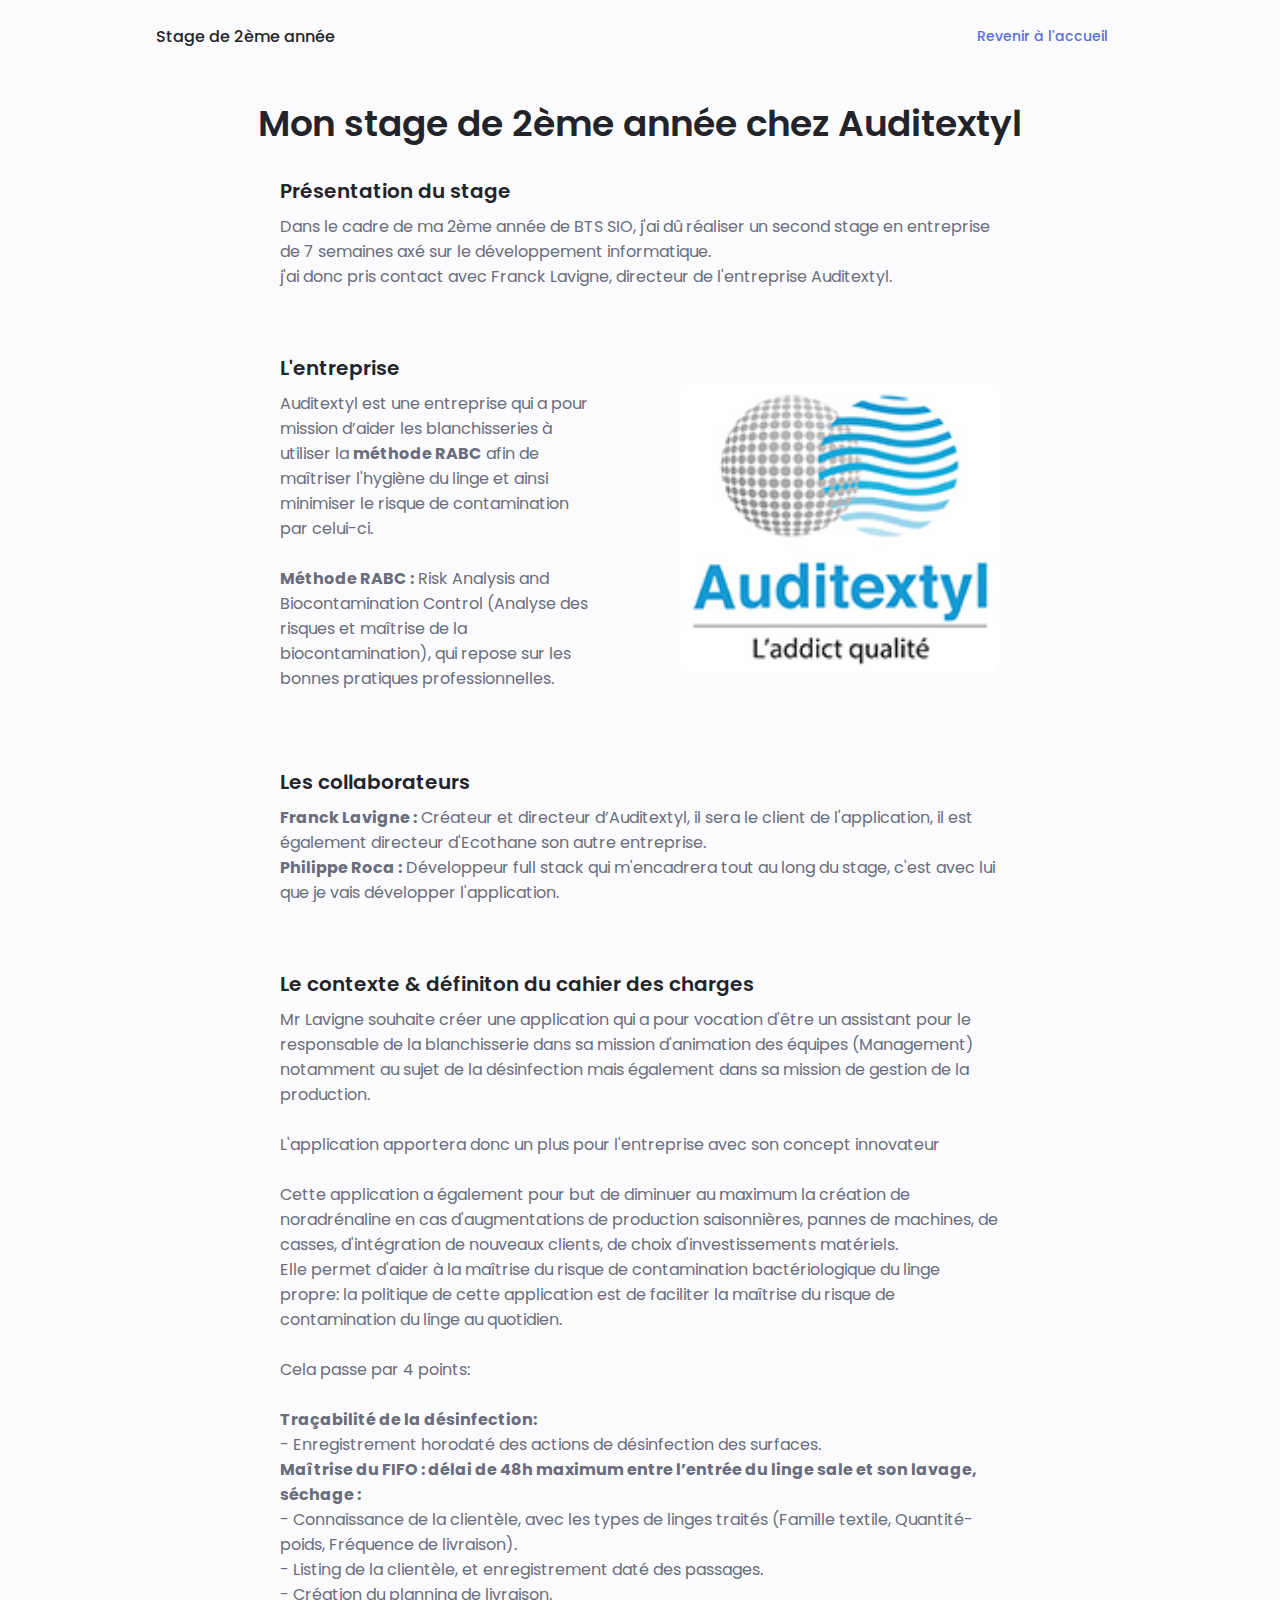
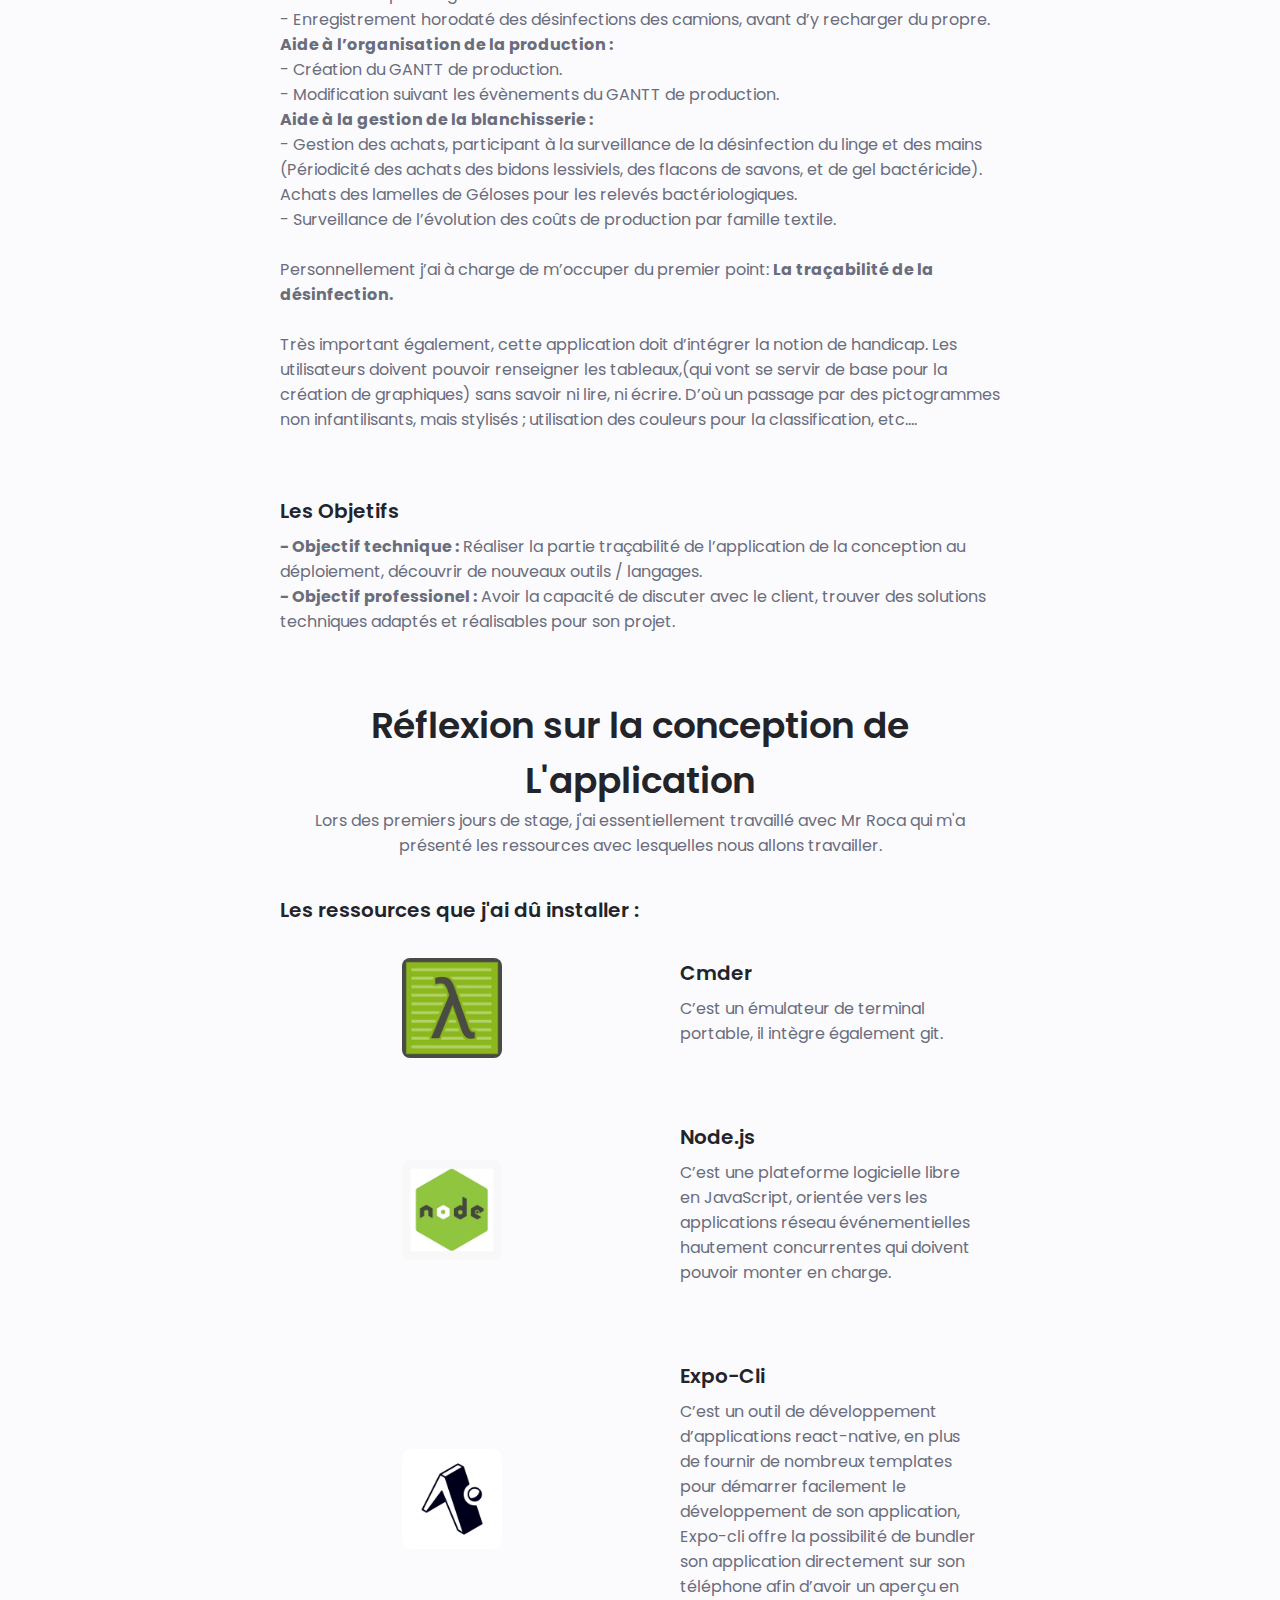
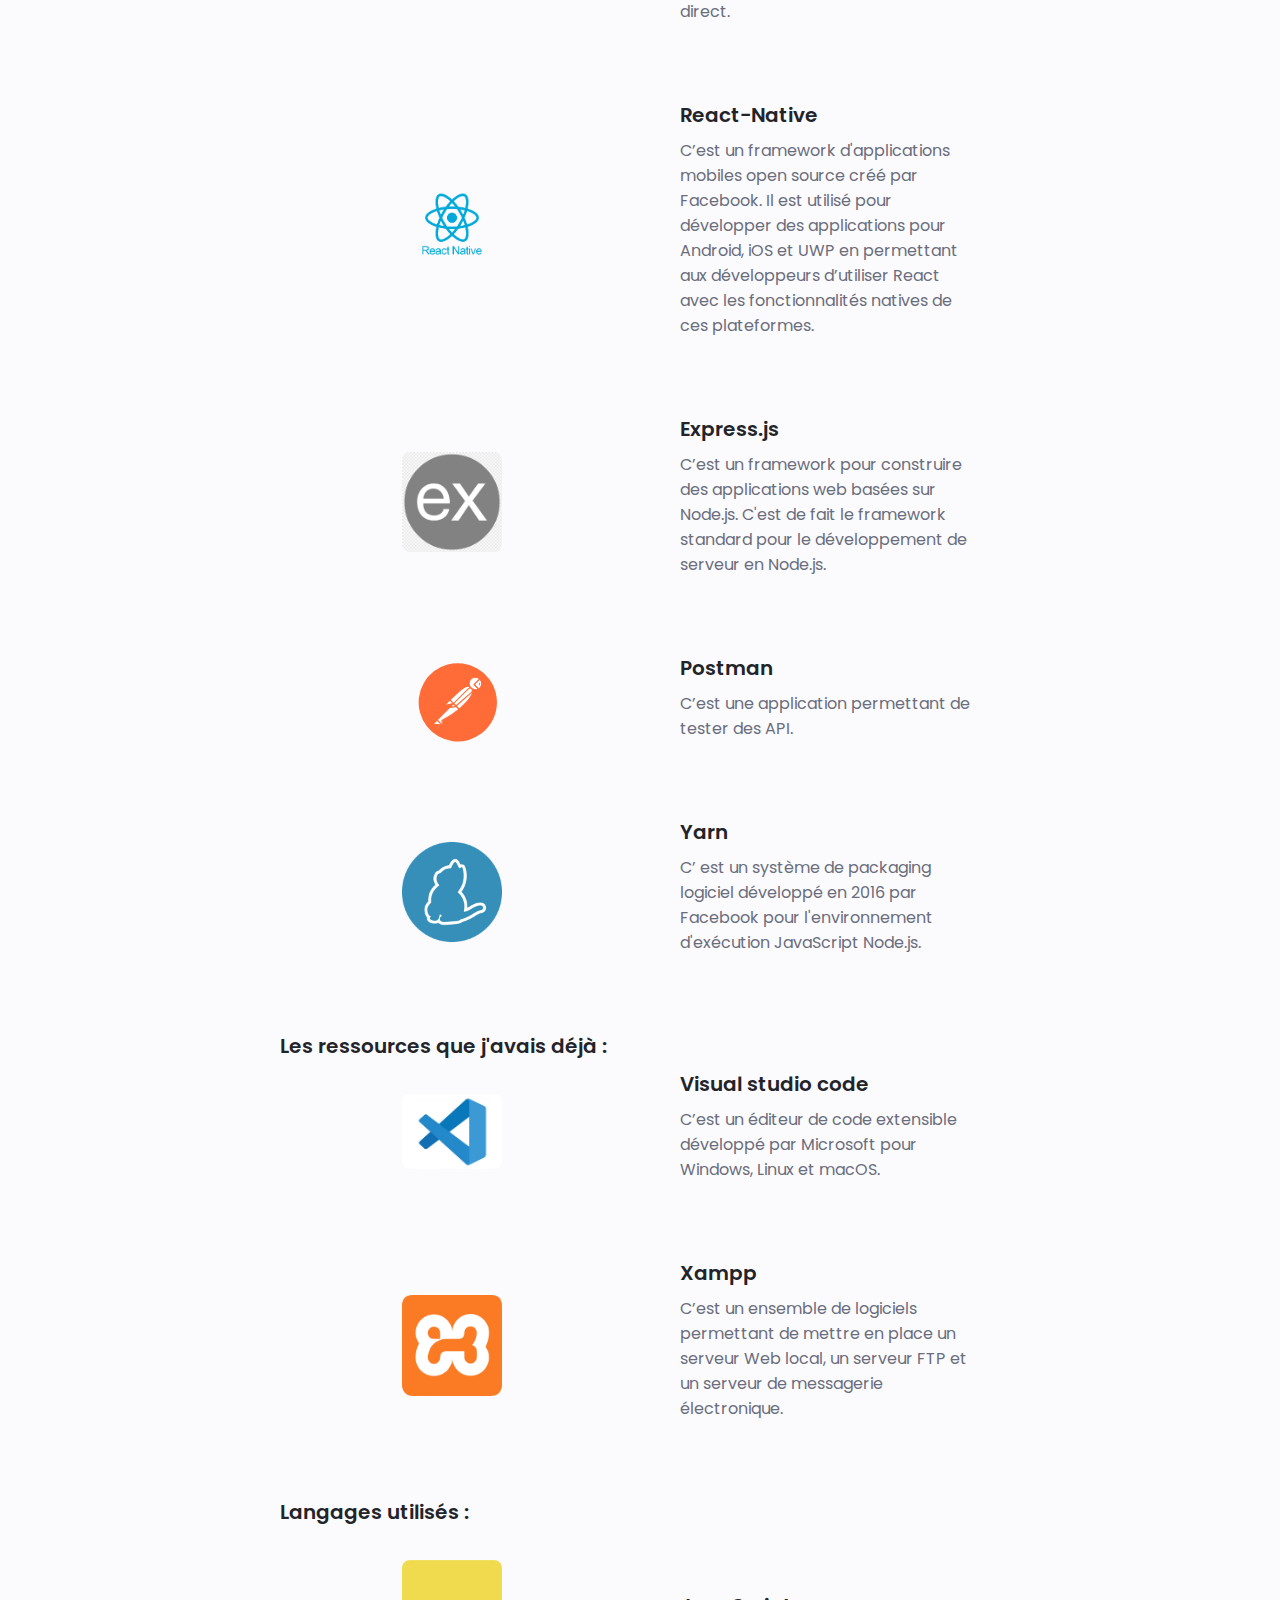
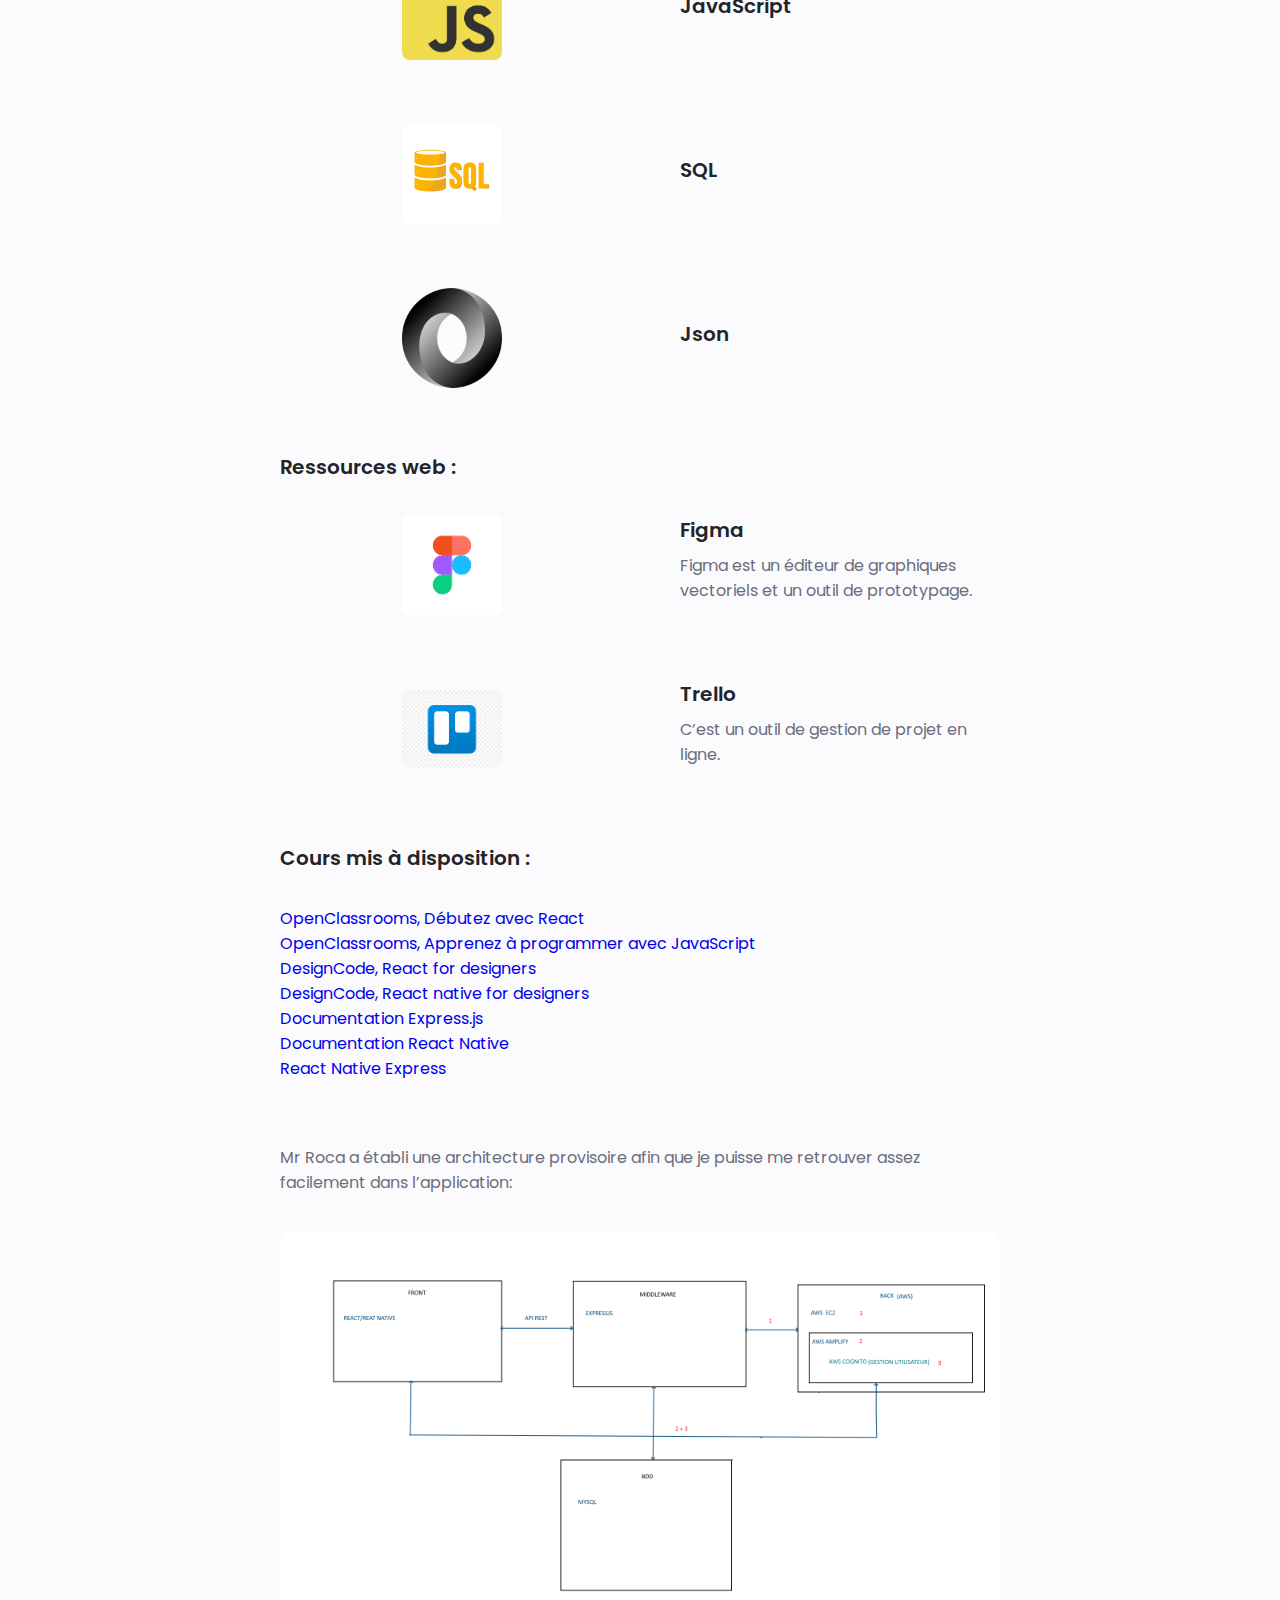
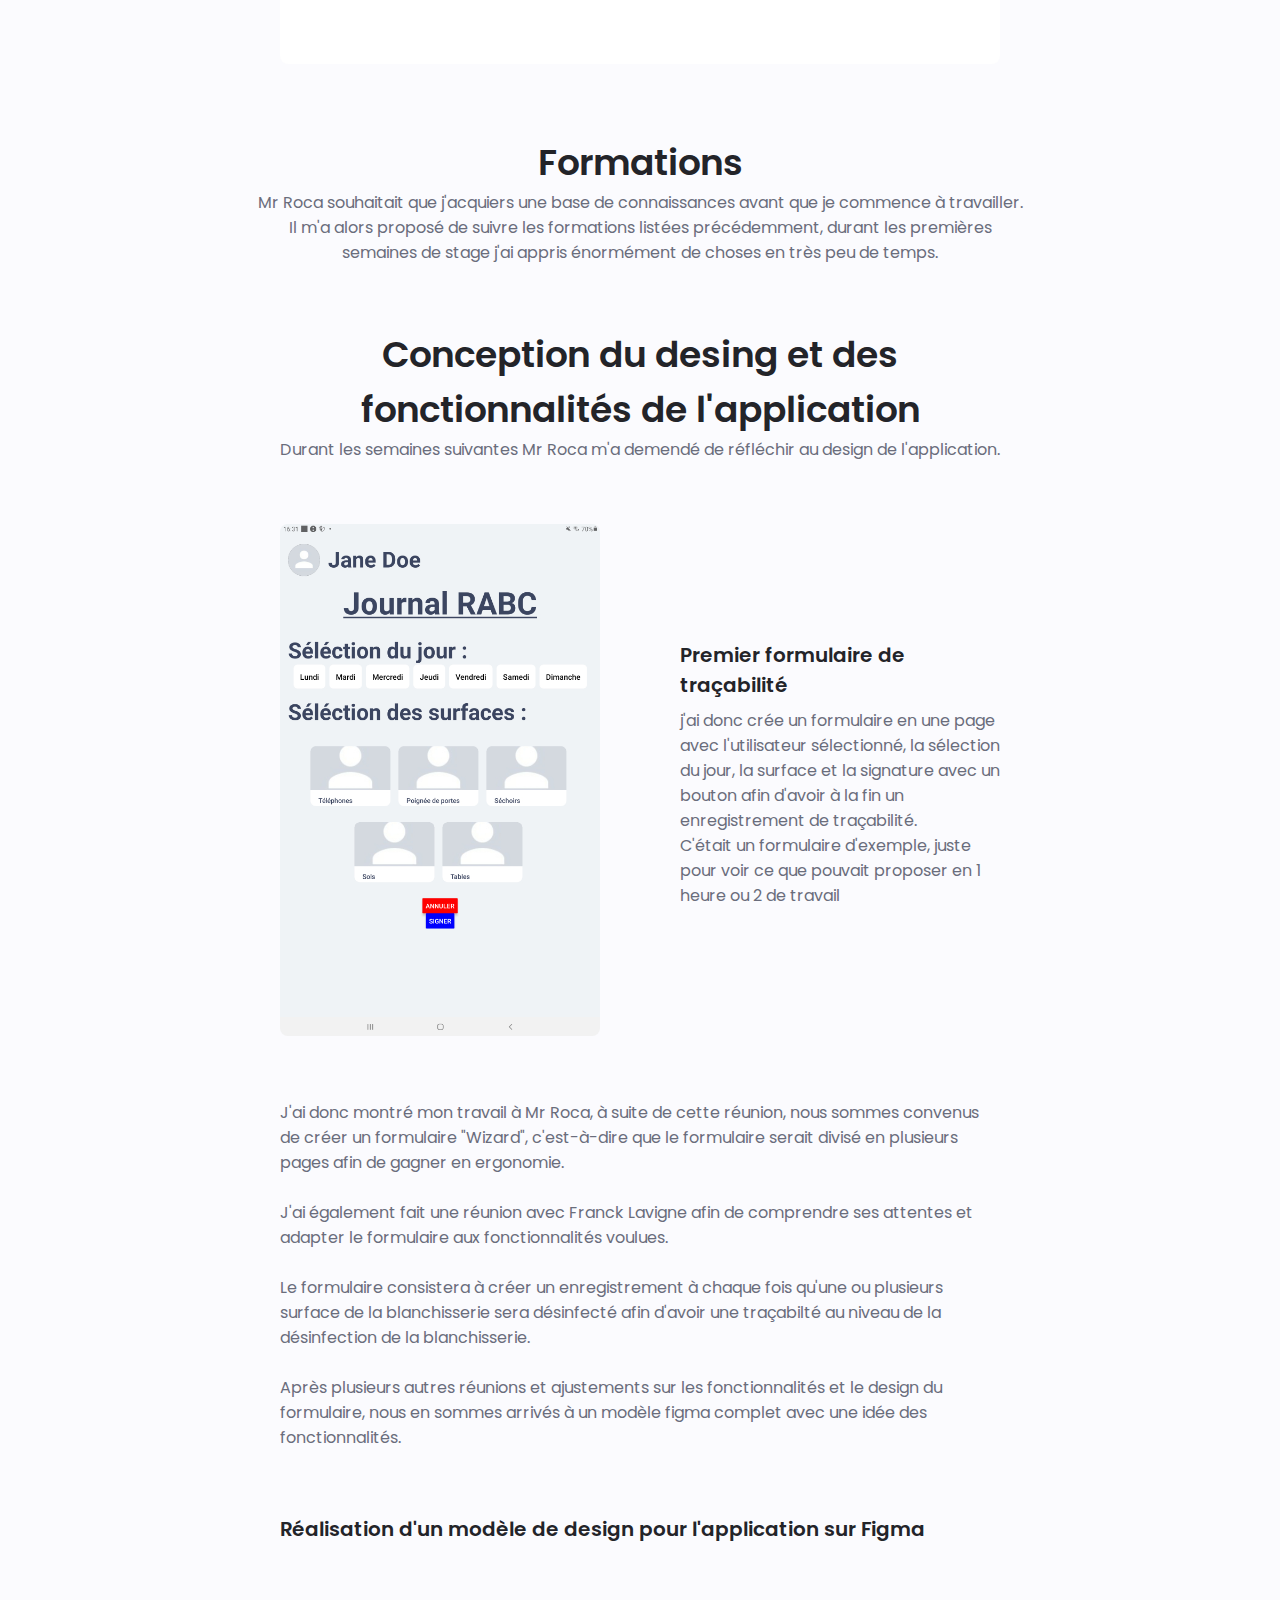
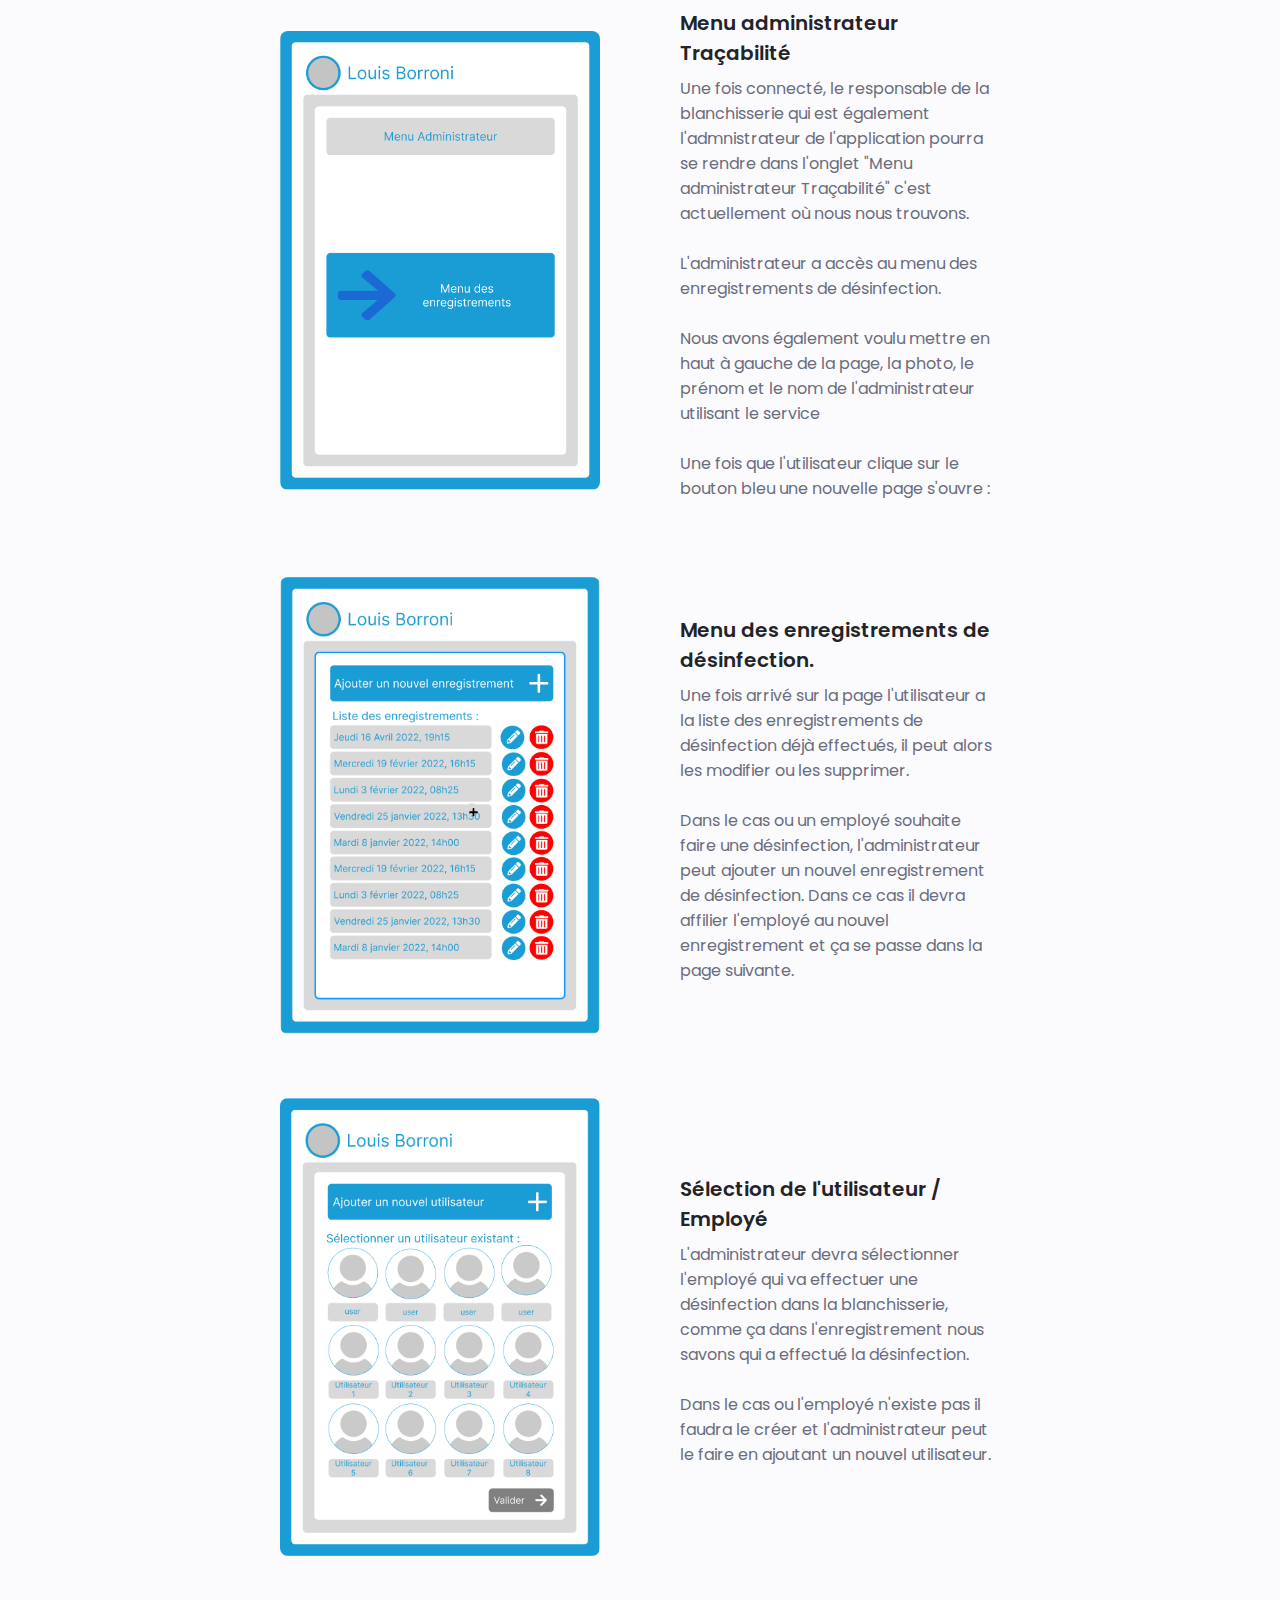
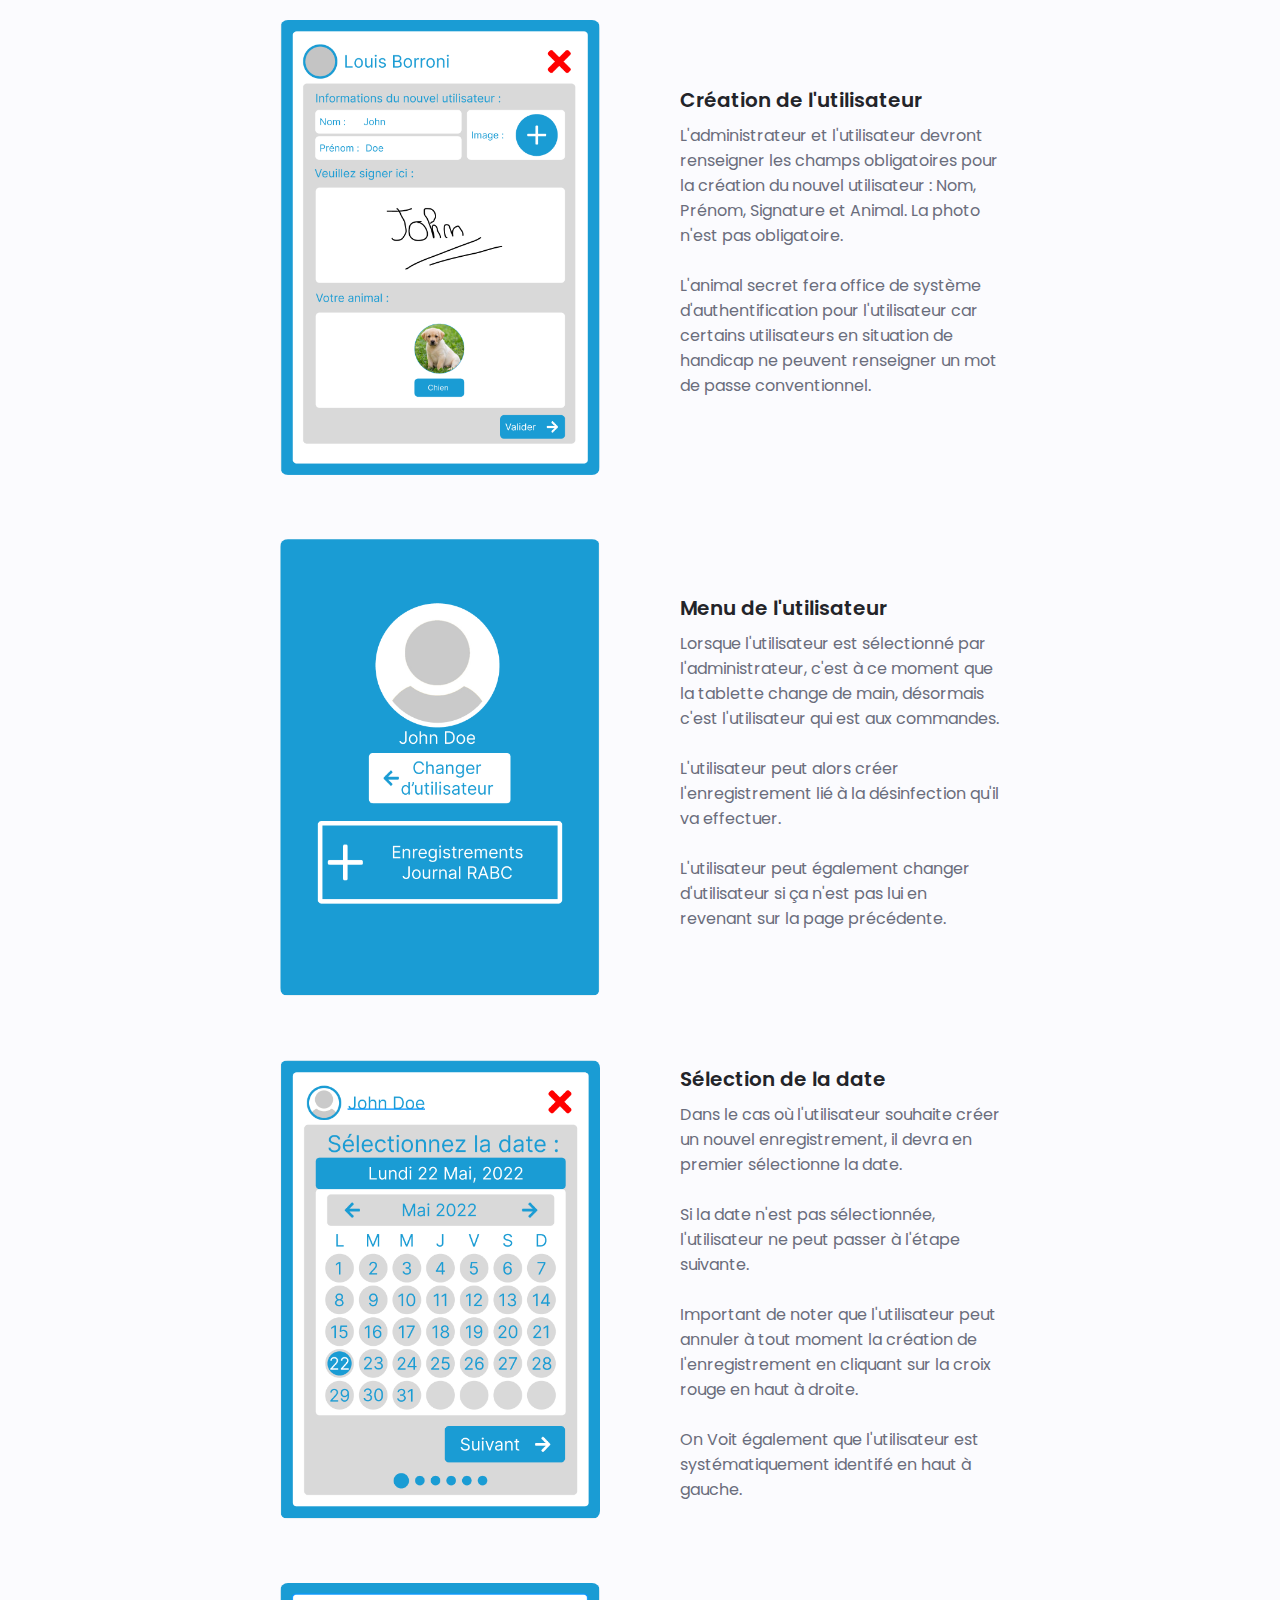
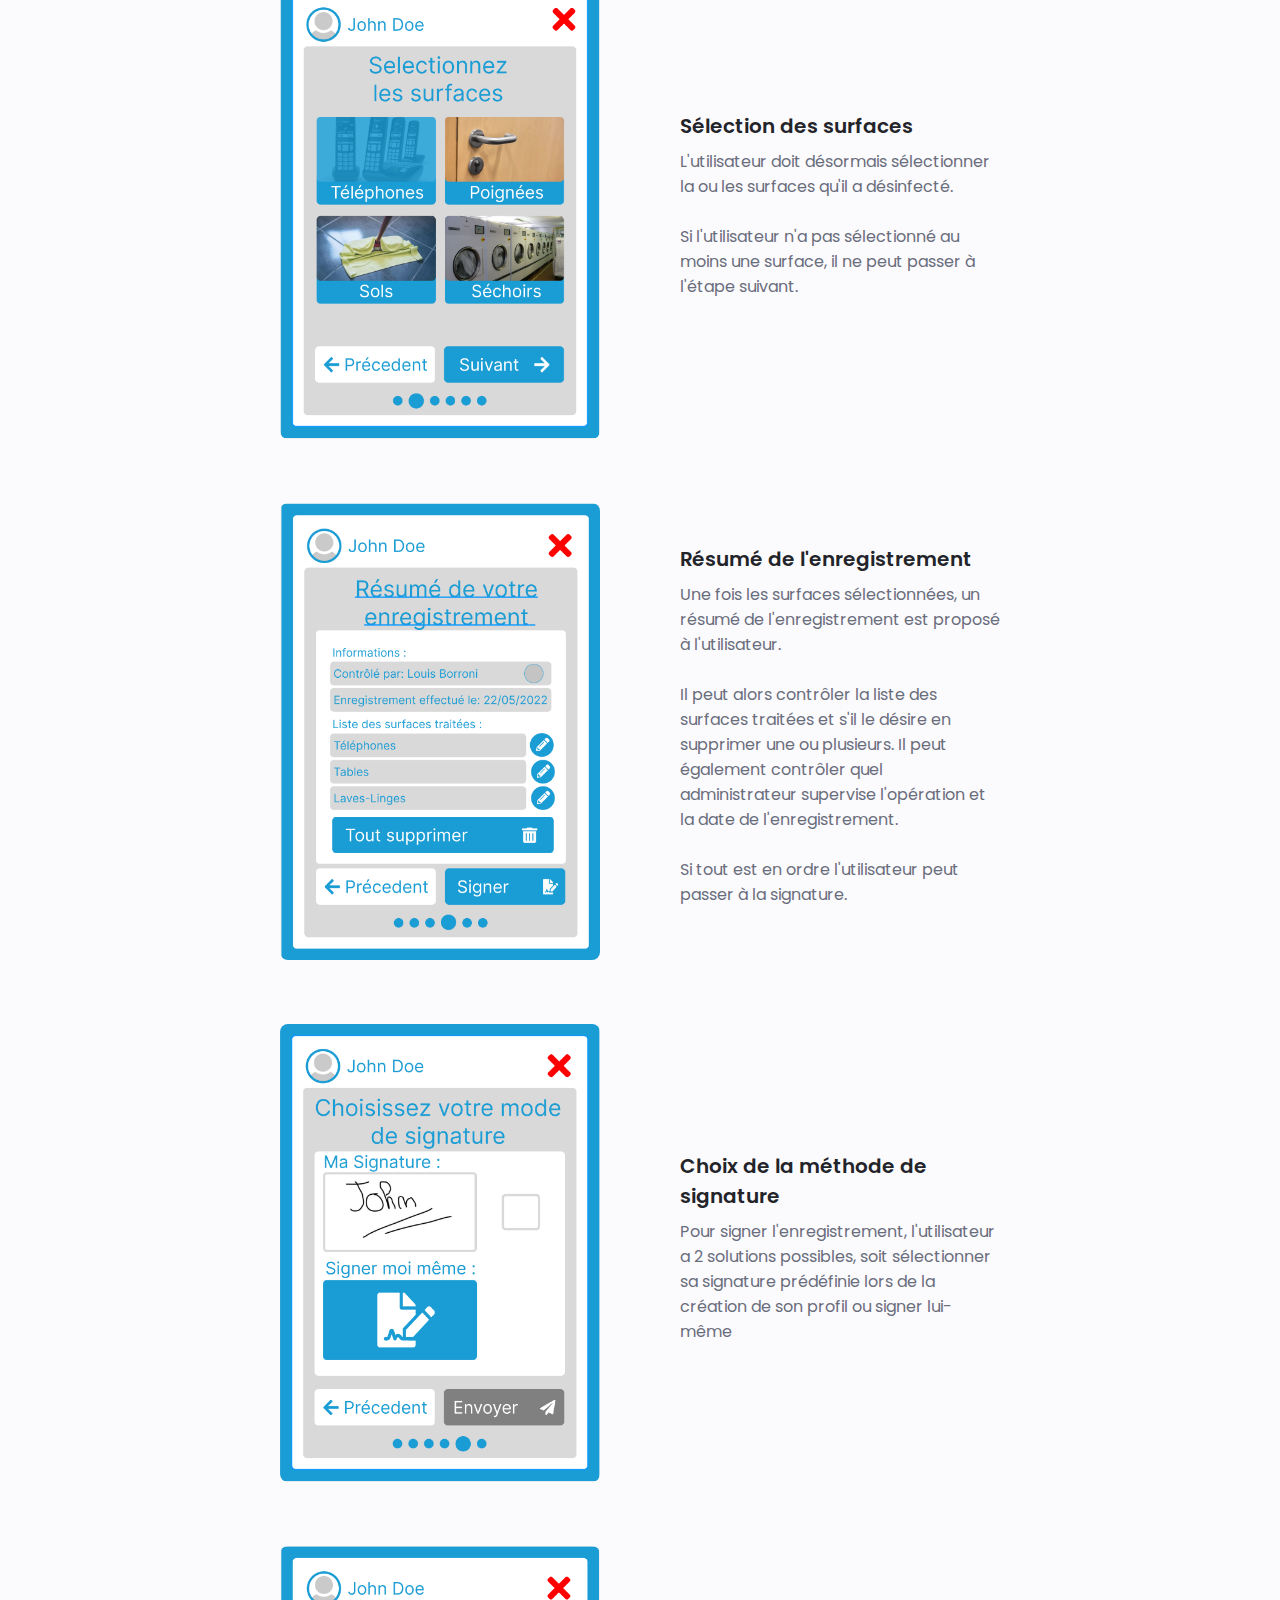
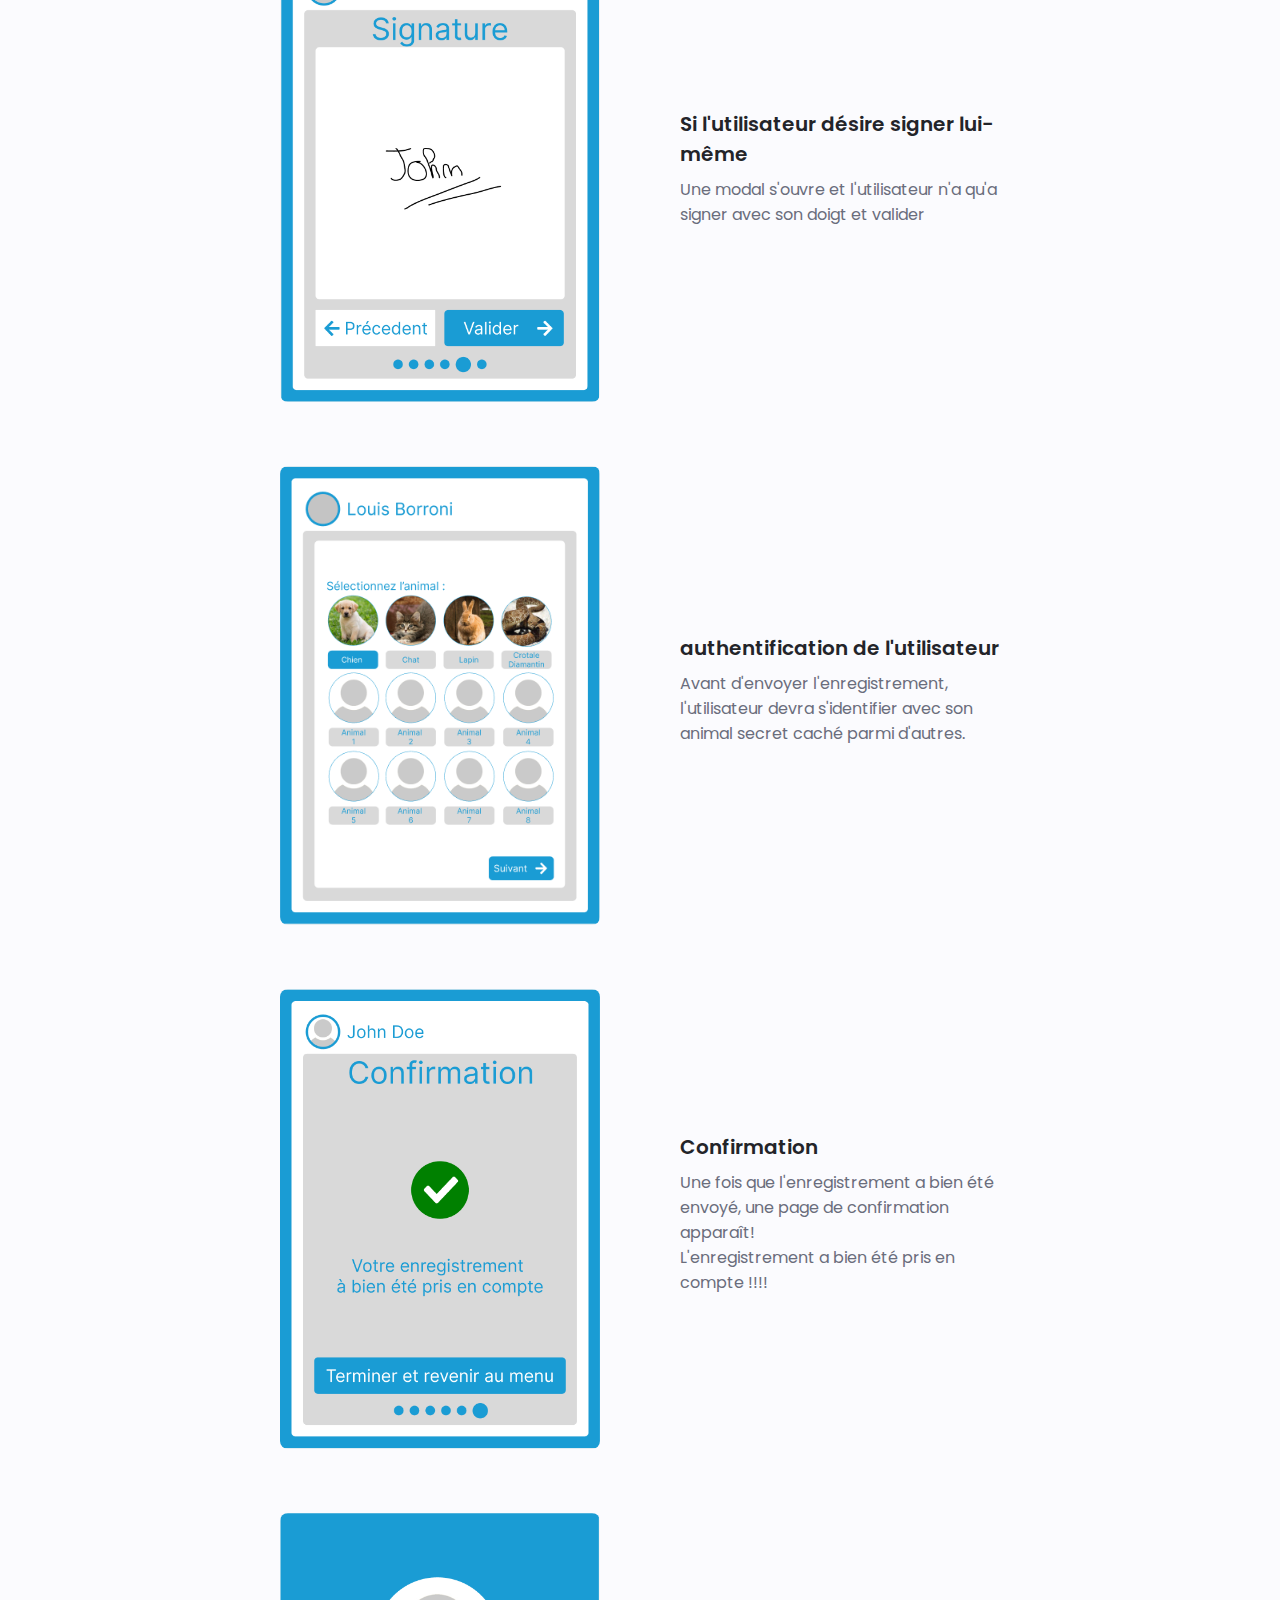
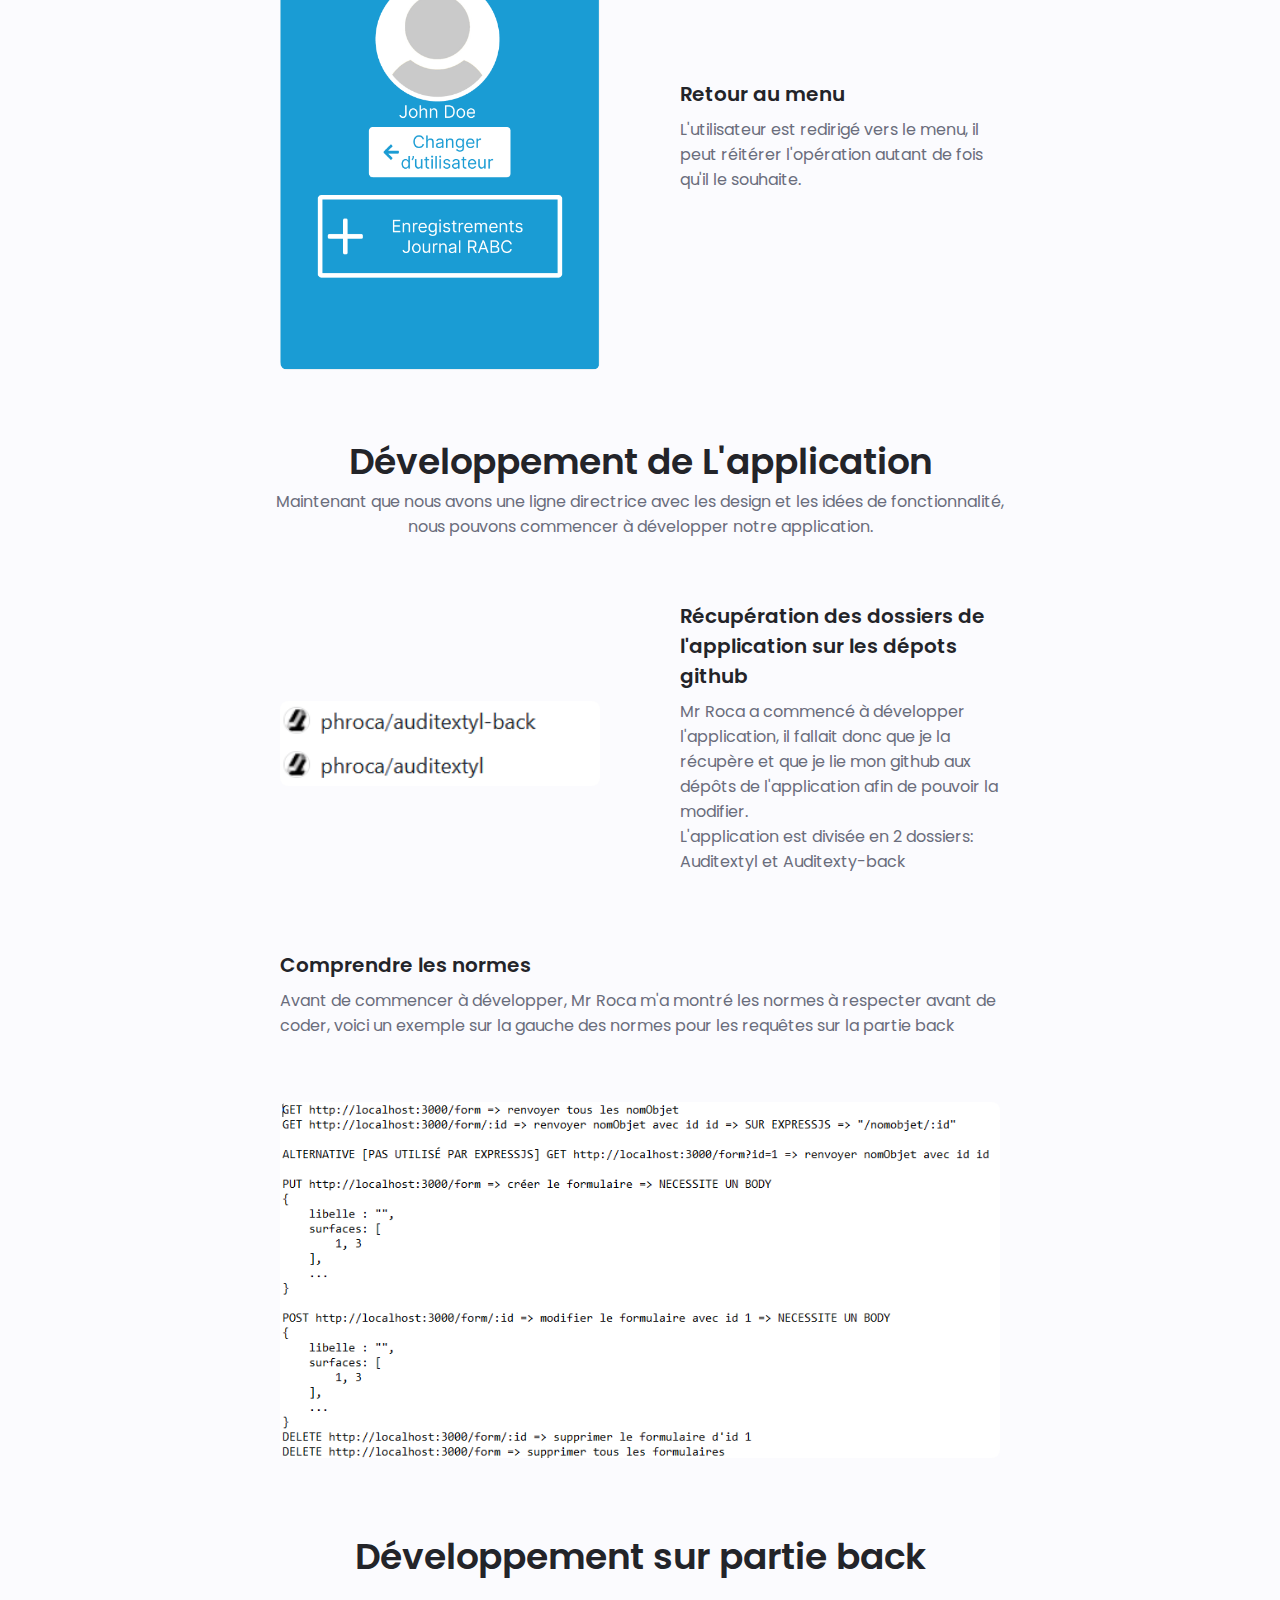
==== commit 06512c94: "Update stage2.html" ====
--- a/vues/stage2.html
+++ b/vues/stage2.html
@@ -70,7 +70,7 @@
                             <img src="../assets/img/auditextyl.gif" alt="" class="vue__img">
                         </div>
 
-                        <br class="cdc">
+                        <id id="cdc">
 
                         <div class="vue__content ">            
                             <div class="vue__data">
